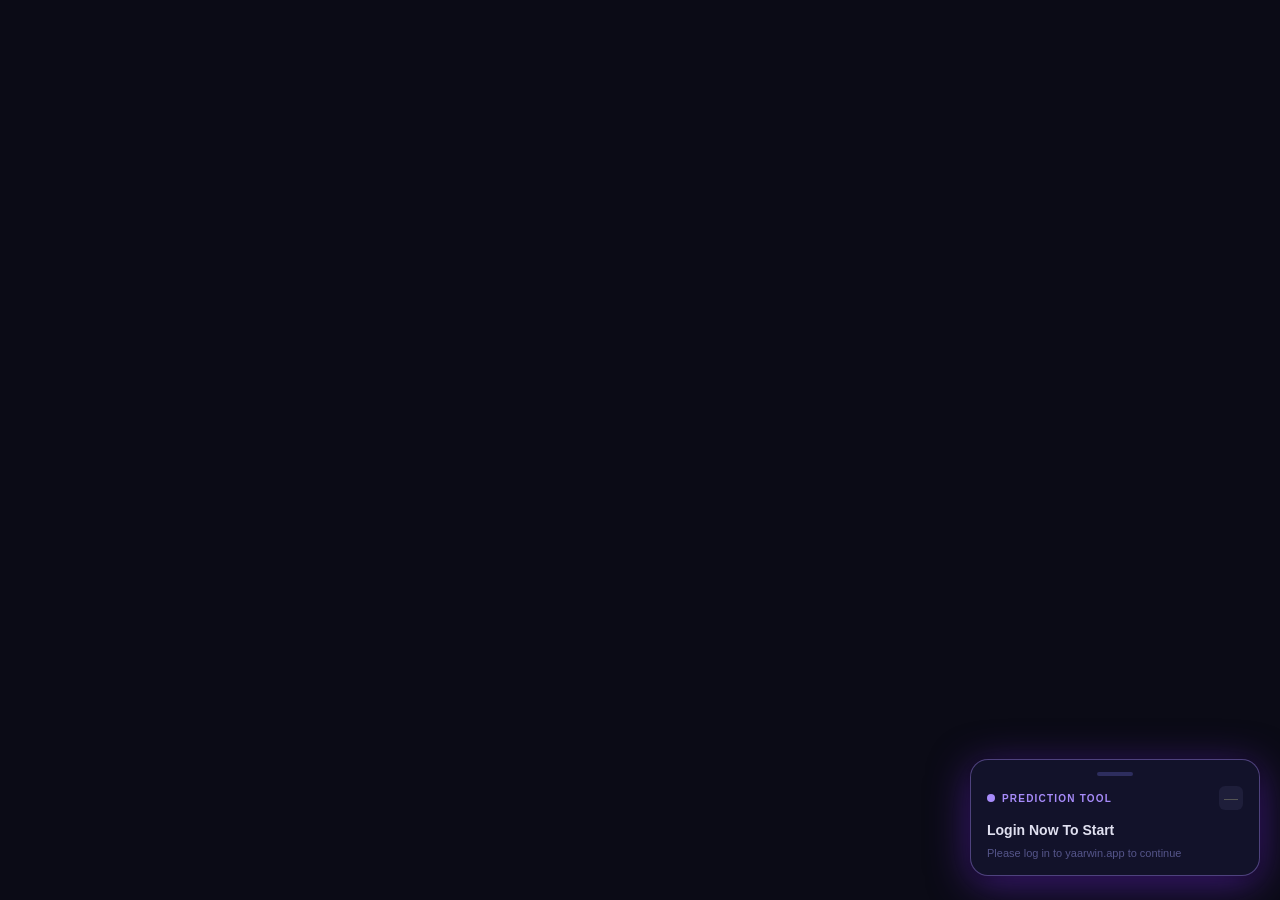
==== index.html @ bd94eca3 "Redesign: full-page iframe + floating prediction card" ====
<!DOCTYPE html>
<html lang="en">
<head>
  <meta charset="UTF-8"/>
  <meta name="viewport" content="width=device-width, initial-scale=1.0"/>
  <title>WinGo Prediction Tool</title>
  <style>
    * { margin: 0; padding: 0; box-sizing: border-box; }
    html, body { width: 100%; height: 100%; overflow: hidden; background: #0b0b16; font-family: 'Segoe UI', Tahoma, sans-serif; }

    /* Full-page iframe */
    #siteFrame {
      width: 100%; height: 100%; border: none;
      display: block; position: fixed;
      top: 0; left: 0; z-index: 1;
    }

    /* Floating card */
    #floatCard {
      position: fixed;
      bottom: 24px; right: 20px;
      z-index: 9999;
      width: 290px;
      background: #12122a;
      border: 1px solid rgba(167,139,250,0.4);
      border-radius: 18px;
      box-shadow: 0 8px 40px rgba(109,40,217,0.5), 0 2px 8px rgba(0,0,0,0.7);
      transition: all 0.3s ease;
      cursor: default;
    }
    #floatCard.minimized {
      width: 54px; height: 54px;
      border-radius: 50%;
      padding: 0;
      display: flex; align-items: center; justify-content: center;
      cursor: pointer;
      overflow: hidden;
    }
    #floatCard.minimized .fc-body { display: none; }
    #floatCard.minimized .fc-icon-min { display: flex; }

    .fc-icon-min {
      display: none; font-size: 22px;
      pointer-events: none;
    }

    /* drag bar */
    .fc-drag {
      width: 36px; height: 4px;
      background: #2d2d5e; border-radius: 2px;
      margin: 12px auto 10px;
    }

    .fc-body { padding: 0 16px 14px; }

    /* header */
    .fc-head {
      display: flex; align-items: center;
      justify-content: space-between; margin-bottom: 10px;
    }
    .fc-badge {
      display: flex; align-items: center; gap: 7px;
      font-size: 10px; font-weight: 700;
      text-transform: uppercase; letter-spacing: 1.2px;
      color: #a78bfa;
    }
    .fc-dot {
      width: 8px; height: 8px; border-radius: 50%;
      background: #a78bfa; flex-shrink: 0;
      animation: fcpulse 1.4s infinite;
    }
    .fc-dot.green  { background: #22c55e; animation: none; }
    .fc-dot.yellow { background: #facc15; animation: none; }
    .fc-dot.red    { background: #ef4444; animation: none; }
    @keyframes fcpulse { 0%,100%{transform:scale(1);opacity:1} 50%{transform:scale(1.5);opacity:.5} }

    .fc-min-btn {
      background: #1e1e3a; border: none; color: #555;
      font-size: 14px; width: 24px; height: 24px;
      border-radius: 6px; cursor: pointer; flex-shrink: 0;
      display: flex; align-items: center; justify-content: center;
    }
    .fc-min-btn:hover { background: #2d2d5e; color: #a78bfa; }

    .fc-msg {
      font-size: 14px; font-weight: 700;
      color: #e0e0f0; line-height: 1.45;
      margin-bottom: 5px;
    }
    .fc-sub {
      font-size: 11px; color: #55558a; line-height: 1.4;
    }

    /* Loading dots */
    .fc-dots span {
      display: inline-block; width: 6px; height: 6px;
      background: #a78bfa; border-radius: 50%; margin: 0 2px;
      animation: dotbounce .8s infinite;
    }
    .fc-dots span:nth-child(2) { animation-delay: .15s; }
    .fc-dots span:nth-child(3) { animation-delay: .3s; }
    @keyframes dotbounce { 0%,80%,100%{transform:scale(1)} 40%{transform:scale(1.6)} }

    /* Result panel */
    #fcResult {
      display: none;
      margin-top: 12px;
      padding-top: 12px;
      border-top: 1px solid #1e1e3a;
    }

    .r-period {
      display: flex; justify-content: space-between; align-items: center;
      background: #0b0b16; border: 1px solid #1e1e3a;
      border-radius: 8px; padding: 6px 10px; margin-bottom: 10px;
    }
    .r-period-lbl { font-size: 9px; color: #44447a; text-transform: uppercase; letter-spacing: .8px; }
    .r-period-val { font-size: 12px; font-weight: 700; color: #c4b5fd; font-family: monospace; }

    .r-num {
      font-size: 52px; font-weight: 900; line-height: 1;
      text-align: center; margin: 4px 0 10px;
      background: linear-gradient(135deg, #a78bfa, #7c6af7);
      -webkit-background-clip: text; -webkit-text-fill-color: transparent;
      background-clip: text;
    }

    .r-grid {
      display: grid; grid-template-columns: 1fr 1fr;
      gap: 8px; margin-bottom: 10px;
    }
    .r-cell { text-align: center; }
    .r-lbl { font-size: 9px; color: #44447a; text-transform: uppercase; letter-spacing: .8px; margin-bottom: 4px; }

    .pill {
      display: inline-block; padding: 4px 12px;
      border-radius: 20px; font-size: 12px; font-weight: 700;
    }
    .pill.red    { background: #420a0a; color: #fca5a5; border: 1px solid rgba(239,68,68,.28); }
    .pill.green  { background: #052810; color: #86efac; border: 1px solid rgba(34,197,94,.28); }
    .pill.violet { background: #1c0640; color: #d8b4fe; border: 1px solid rgba(168,85,247,.28); }
    .pill.mb     { background: #0a1e3a; color: #93c5fd; border: 1px solid rgba(59,130,246,.28); }
    .pill.ms     { background: #181c26; color: #d1d5db; border: 1px solid rgba(107,114,128,.28); }

    .r-conf-row { display: flex; justify-content: space-between; margin-bottom: 5px; font-size: 11px; }
    .r-conf-lbl { color: #44447a; text-transform: uppercase; letter-spacing: .8px; }
    .r-conf-pct { color: #a78bfa; font-weight: 700; }
    .r-conf-track { height: 5px; border-radius: 99px; background: #0b0b16; overflow: hidden; }
    .r-conf-fill  { height: 100%; border-radius: 99px; background: linear-gradient(90deg,#6d28d9,#a78bfa); width: 0; transition: width 1.2s ease; }

    .btn-refetch {
      width: 100%; padding: 10px; margin-top: 10px;
      background: linear-gradient(135deg,#6d28d9,#a78bfa);
      border: none; border-radius: 11px;
      color: #fff; font-size: 13px; font-weight: 700;
      cursor: pointer; transition: transform .15s, box-shadow .2s;
    }
    .btn-refetch:hover { transform: translateY(-1px); box-shadow: 0 6px 18px rgba(109,40,217,.5); }
    .btn-refetch:disabled { opacity: .5; cursor: not-allowed; transform: none; }
  </style>
</head>
<body>

  <!-- Full website iframe -->
  <iframe
    id="siteFrame"
    src="https://yaarwin.app/#/login"
    allow="*"
    sandbox="allow-same-origin allow-scripts allow-forms allow-popups allow-top-navigation allow-modals"
    title="YaarWin"
  ></iframe>

  <!-- Floating Prediction Card -->
  <div id="floatCard">
    <span class="fc-icon-min">🎯</span>
    <div class="fc-drag"></div>
    <div class="fc-body">

      <div class="fc-head">
        <div class="fc-badge">
          <div class="fc-dot" id="fcDot"></div>
          <span id="fcBadgeText">Prediction Tool</span>
        </div>
        <button class="fc-min-btn" id="fcMinBtn">—</button>
      </div>

      <div class="fc-msg" id="fcMsg">Login Now To Start</div>
      <div class="fc-sub" id="fcSub">Please log in to yaarwin.app to continue</div>

      <div id="fcResult">
        <div class="r-period">
          <span class="r-period-lbl">Next Period ID</span>
          <span class="r-period-val" id="rPeriod">—</span>
        </div>
        <div class="r-num" id="rNum">—</div>
        <div class="r-grid">
          <div class="r-cell">
            <div class="r-lbl">Color</div>
            <div id="rColor">—</div>
          </div>
          <div class="r-cell">
            <div class="r-lbl">Size</div>
            <div id="rSize">—</div>
          </div>
        </div>
        <div class="r-conf-row">
          <span class="r-conf-lbl">Confidence</span>
          <span class="r-conf-pct" id="rConf">—</span>
        </div>
        <div class="r-conf-track">
          <div class="r-conf-fill" id="rConfBar"></div>
        </div>
        <button class="btn-refetch" id="btnRefetch">🔍 Fetch Next Result</button>
      </div>

    </div>
  </div>

  <script src="auto-fetch.js"></script>
</body>
</html>
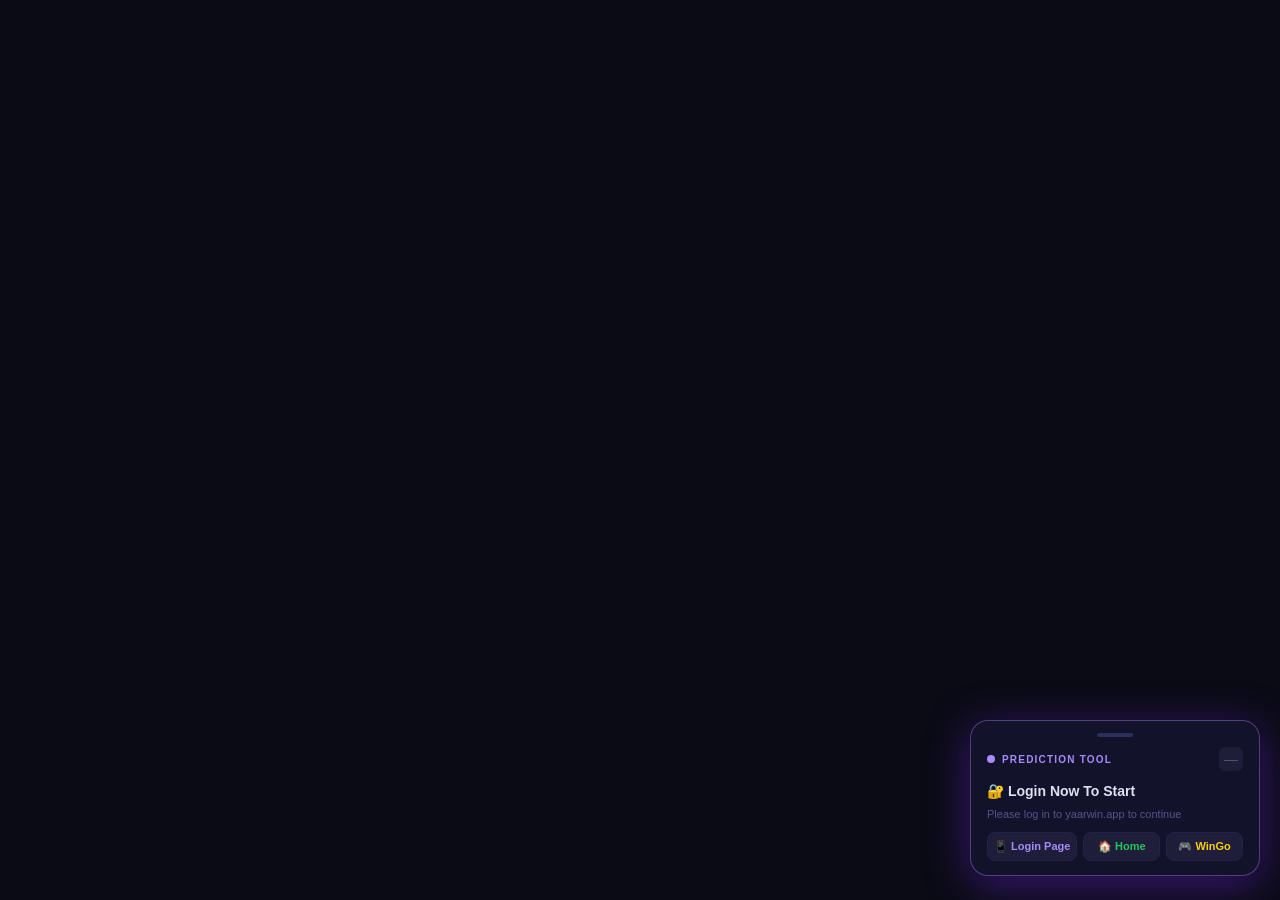
==== commit 760cc037: "Fix: hardcoded nav buttons bypass cross-origin iframe block" ====
--- a/index.html
+++ b/index.html
@@ -187,6 +187,13 @@
       <div class="fc-msg" id="fcMsg">Login Now To Start</div>
       <div class="fc-sub" id="fcSub">Please log in to yaarwin.app to continue</div>
 
+      <!-- Navigation buttons — user tells us which page they're on -->
+      <div id="fcNav" style="display:flex;gap:6px;margin-top:10px;flex-wrap:wrap;">
+        <button class="fc-nav-btn" id="navLogin" style="flex:1;padding:7px 6px;font-size:11px;font-weight:700;background:#1e1e3a;border:1px solid #22224a;border-radius:8px;color:#a78bfa;cursor:pointer;white-space:nowrap;">📱 Login Page</button>
+        <button class="fc-nav-btn" id="navHome" style="flex:1;padding:7px 6px;font-size:11px;font-weight:700;background:#1e1e3a;border:1px solid #22224a;border-radius:8px;color:#22c55e;cursor:pointer;white-space:nowrap;">🏠 Home</button>
+        <button class="fc-nav-btn" id="navWingo" style="flex:1;padding:7px 6px;font-size:11px;font-weight:700;background:#1e1e3a;border:1px solid #22224a;border-radius:8px;color:#facc15;cursor:pointer;white-space:nowrap;">🎮 WinGo</button>
+      </div>
+
       <div id="fcResult">
         <div class="r-period">
           <span class="r-period-lbl">Next Period ID</span>
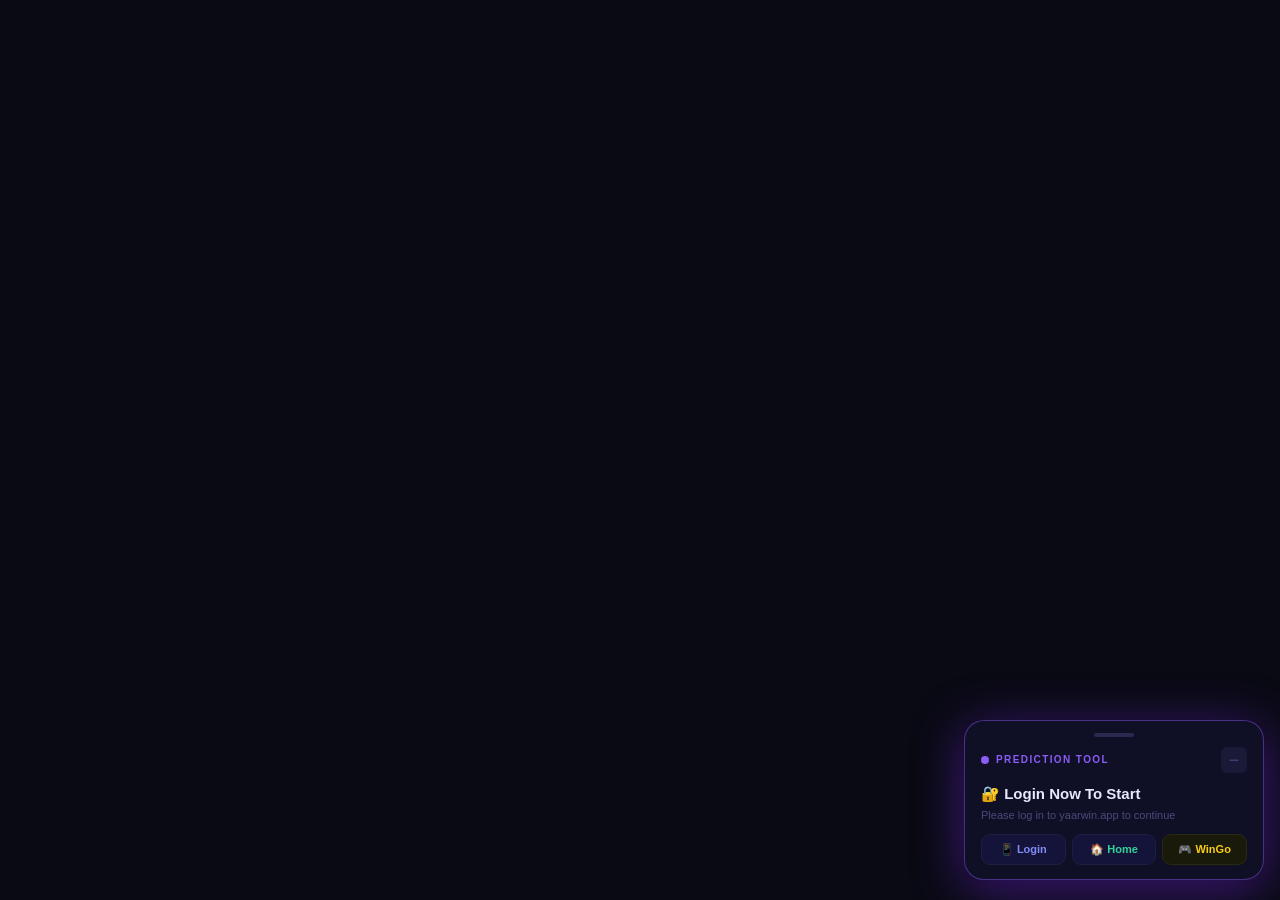
==== commit 9ba82f5a: "Complete rebuild: full-page iframe + floating card prediction tool index.html: - Full-page yaarwin.a" ====
--- a/index.html
+++ b/index.html
@@ -5,224 +5,322 @@
   <meta name="viewport" content="width=device-width, initial-scale=1.0"/>
   <title>WinGo Prediction Tool</title>
   <style>
-    * { margin: 0; padding: 0; box-sizing: border-box; }
-    html, body { width: 100%; height: 100%; overflow: hidden; background: #0b0b16; font-family: 'Segoe UI', Tahoma, sans-serif; }
-
-    /* Full-page iframe */
+    /* ── RESET ── */
+    *, *::before, *::after { box-sizing: border-box; margin: 0; padding: 0; }
+    html, body { width: 100%; height: 100%; overflow: hidden;
+                 font-family: 'Segoe UI', Tahoma, sans-serif; background: #0a0a14; }
+
+    /* ── FULL-PAGE IFRAME ── */
     #siteFrame {
-      width: 100%; height: 100%; border: none;
-      display: block; position: fixed;
-      top: 0; left: 0; z-index: 1;
-    }
-
-    /* Floating card */
-    #floatCard {
+      position: fixed; inset: 0; width: 100%; height: 100%;
+      border: none; z-index: 1;
+    }
+
+    /* ════════════════════════════════════════
+       FLOATING CARD
+    ════════════════════════════════════════ */
+    #card {
       position: fixed;
-      bottom: 24px; right: 20px;
+      bottom: 20px; right: 16px;
+      width: 300px;
+      background: #0f0f26;
+      border: 1px solid rgba(139,92,246,.45);
+      border-radius: 20px;
+      box-shadow: 0 8px 48px rgba(109,40,217,.55), 0 2px 12px rgba(0,0,0,.8);
       z-index: 9999;
-      width: 290px;
-      background: #12122a;
-      border: 1px solid rgba(167,139,250,0.4);
-      border-radius: 18px;
-      box-shadow: 0 8px 40px rgba(109,40,217,0.5), 0 2px 8px rgba(0,0,0,0.7);
-      transition: all 0.3s ease;
-      cursor: default;
-    }
-    #floatCard.minimized {
-      width: 54px; height: 54px;
+      transition: width .3s ease, height .3s ease, border-radius .3s ease;
+      overflow: hidden;
+      user-select: none;
+    }
+
+    /* minimised bubble */
+    #card.mini {
+      width: 56px; height: 56px;
       border-radius: 50%;
-      padding: 0;
-      display: flex; align-items: center; justify-content: center;
       cursor: pointer;
-      overflow: hidden;
-    }
-    #floatCard.minimized .fc-body { display: none; }
-    #floatCard.minimized .fc-icon-min { display: flex; }
-
-    .fc-icon-min {
-      display: none; font-size: 22px;
-      pointer-events: none;
-    }
-
-    /* drag bar */
-    .fc-drag {
-      width: 36px; height: 4px;
-      background: #2d2d5e; border-radius: 2px;
+    }
+    #card.mini #cardInner { display: none; }
+    #card.mini #miniIcon  { display: flex; }
+
+    #miniIcon {
+      display: none;
+      width: 56px; height: 56px;
+      align-items: center; justify-content: center;
+      font-size: 24px; pointer-events: none;
+    }
+
+    /* ── DRAG HANDLE ── */
+    #cardInner { padding: 0 16px 14px; }
+    .drag-bar {
+      width: 40px; height: 4px;
+      background: #2a2a50; border-radius: 2px;
       margin: 12px auto 10px;
     }
 
-    .fc-body { padding: 0 16px 14px; }
-
-    /* header */
-    .fc-head {
+    /* ── HEADER ROW ── */
+    .c-head {
       display: flex; align-items: center;
       justify-content: space-between; margin-bottom: 10px;
     }
-    .fc-badge {
+    .c-badge {
       display: flex; align-items: center; gap: 7px;
-      font-size: 10px; font-weight: 700;
-      text-transform: uppercase; letter-spacing: 1.2px;
-      color: #a78bfa;
-    }
-    .fc-dot {
+      font-size: 10px; font-weight: 800;
+      text-transform: uppercase; letter-spacing: 1.4px;
+      color: #8b5cf6;
+    }
+    .cdot {
       width: 8px; height: 8px; border-radius: 50%;
-      background: #a78bfa; flex-shrink: 0;
-      animation: fcpulse 1.4s infinite;
-    }
-    .fc-dot.green  { background: #22c55e; animation: none; }
-    .fc-dot.yellow { background: #facc15; animation: none; }
-    .fc-dot.red    { background: #ef4444; animation: none; }
-    @keyframes fcpulse { 0%,100%{transform:scale(1);opacity:1} 50%{transform:scale(1.5);opacity:.5} }
-
-    .fc-min-btn {
-      background: #1e1e3a; border: none; color: #555;
-      font-size: 14px; width: 24px; height: 24px;
-      border-radius: 6px; cursor: pointer; flex-shrink: 0;
+      background: #8b5cf6; flex-shrink: 0;
+      animation: cpulse 1.5s infinite;
+    }
+    .cdot.g { background: #22c55e; animation: none; }
+    .cdot.y { background: #facc15; animation: none; }
+    .cdot.r { background: #ef4444; animation: none; }
+    @keyframes cpulse {
+      0%,100%{ transform:scale(1);   opacity:1; }
+      50%    { transform:scale(1.55);opacity:.4; }
+    }
+
+    .c-min {
+      background: #1a1a38; border: none; color: #44447a;
+      font-size: 18px; width: 26px; height: 26px;
+      border-radius: 6px; cursor: pointer; line-height: 1;
       display: flex; align-items: center; justify-content: center;
-    }
-    .fc-min-btn:hover { background: #2d2d5e; color: #a78bfa; }
-
-    .fc-msg {
-      font-size: 14px; font-weight: 700;
-      color: #e0e0f0; line-height: 1.45;
-      margin-bottom: 5px;
-    }
-    .fc-sub {
-      font-size: 11px; color: #55558a; line-height: 1.4;
-    }
-
-    /* Loading dots */
-    .fc-dots span {
+      transition: background .2s, color .2s;
+    }
+    .c-min:hover { background: #2a2a50; color: #8b5cf6; }
+
+    /* ── MESSAGE ── */
+    .c-msg {
+      font-size: 15px; font-weight: 700;
+      color: #e8e8ff; line-height: 1.4; margin-bottom: 4px;
+    }
+    .c-sub {
+      font-size: 11px; color: #4a4a7a; line-height: 1.4;
+    }
+
+    /* loading dots */
+    .ldots span {
       display: inline-block; width: 6px; height: 6px;
-      background: #a78bfa; border-radius: 50%; margin: 0 2px;
-      animation: dotbounce .8s infinite;
-    }
-    .fc-dots span:nth-child(2) { animation-delay: .15s; }
-    .fc-dots span:nth-child(3) { animation-delay: .3s; }
-    @keyframes dotbounce { 0%,80%,100%{transform:scale(1)} 40%{transform:scale(1.6)} }
-
-    /* Result panel */
-    #fcResult {
+      background: #8b5cf6; border-radius: 50%; margin: 0 2px;
+      animation: ldb .75s infinite;
+    }
+    .ldots span:nth-child(2) { animation-delay: .14s; }
+    .ldots span:nth-child(3) { animation-delay: .28s; }
+    @keyframes ldb { 0%,80%,100%{transform:scale(1)} 40%{transform:scale(1.7)} }
+
+    /* ── 3 NAV BUTTONS ── */
+    #navRow {
+      display: flex; gap: 6px; margin-top: 11px;
+    }
+    .nav-btn {
+      flex: 1; padding: 8px 4px;
+      font-size: 11px; font-weight: 700;
+      border-radius: 9px; border: 1px solid #1e1e40;
+      background: #14143a; cursor: pointer;
+      transition: background .2s, border-color .2s, transform .1s;
+      white-space: nowrap; text-align: center;
+    }
+    .nav-btn:hover    { background: #1e1e50; transform: translateY(-1px); }
+    .nav-btn:active   { transform: translateY(0); }
+    #nb-login  { color: #818cf8; }
+    #nb-home   { color: #34d399; }
+    #nb-wingo  { color: #facc15; border-color: #2a2a10; background: #1a1a0a; }
+    #nb-wingo:hover { background: #2a2a10; }
+
+    /* ── RESULT PANEL ── */
+    #resultPanel {
       display: none;
-      margin-top: 12px;
-      padding-top: 12px;
-      border-top: 1px solid #1e1e3a;
-    }
-
-    .r-period {
+      margin-top: 13px; padding-top: 12px;
+      border-top: 1px solid #1e1e38;
+      animation: fadeUp .4s ease;
+    }
+    @keyframes fadeUp { from{opacity:0;transform:translateY(8px)} to{opacity:1;transform:translateY(0)} }
+
+    /* period id */
+    .res-pid {
       display: flex; justify-content: space-between; align-items: center;
-      background: #0b0b16; border: 1px solid #1e1e3a;
-      border-radius: 8px; padding: 6px 10px; margin-bottom: 10px;
-    }
-    .r-period-lbl { font-size: 9px; color: #44447a; text-transform: uppercase; letter-spacing: .8px; }
-    .r-period-val { font-size: 12px; font-weight: 700; color: #c4b5fd; font-family: monospace; }
-
-    .r-num {
-      font-size: 52px; font-weight: 900; line-height: 1;
-      text-align: center; margin: 4px 0 10px;
-      background: linear-gradient(135deg, #a78bfa, #7c6af7);
+      background: #0a0a1c; border: 1px solid #1e1e38;
+      border-radius: 9px; padding: 6px 11px; margin-bottom: 10px;
+    }
+    .res-pid-lbl { font-size: 9px; color: #3a3a5a; text-transform: uppercase; letter-spacing: .9px; }
+    .res-pid-val { font-size: 12px; font-weight: 700; color: #c4b5fd; font-family: monospace; }
+
+    /* big number */
+    .res-num {
+      font-size: 58px; font-weight: 900; line-height: 1;
+      text-align: center; margin: 4px 0 12px;
+      background: linear-gradient(135deg, #a78bfa, #6d28d9);
       -webkit-background-clip: text; -webkit-text-fill-color: transparent;
       background-clip: text;
     }
 
-    .r-grid {
+    /* color + size grid */
+    .res-grid {
       display: grid; grid-template-columns: 1fr 1fr;
-      gap: 8px; margin-bottom: 10px;
-    }
-    .r-cell { text-align: center; }
-    .r-lbl { font-size: 9px; color: #44447a; text-transform: uppercase; letter-spacing: .8px; margin-bottom: 4px; }
-
+      gap: 8px; margin-bottom: 11px;
+    }
+    .res-cell { text-align: center; }
+    .res-lbl  {
+      font-size: 9px; color: #3a3a5a;
+      text-transform: uppercase; letter-spacing: .9px; margin-bottom: 5px;
+    }
+
+    /* pills */
     .pill {
-      display: inline-block; padding: 4px 12px;
+      display: inline-block; padding: 5px 14px;
       border-radius: 20px; font-size: 12px; font-weight: 700;
     }
-    .pill.red    { background: #420a0a; color: #fca5a5; border: 1px solid rgba(239,68,68,.28); }
-    .pill.green  { background: #052810; color: #86efac; border: 1px solid rgba(34,197,94,.28); }
-    .pill.violet { background: #1c0640; color: #d8b4fe; border: 1px solid rgba(168,85,247,.28); }
-    .pill.mb     { background: #0a1e3a; color: #93c5fd; border: 1px solid rgba(59,130,246,.28); }
-    .pill.ms     { background: #181c26; color: #d1d5db; border: 1px solid rgba(107,114,128,.28); }
-
-    .r-conf-row { display: flex; justify-content: space-between; margin-bottom: 5px; font-size: 11px; }
-    .r-conf-lbl { color: #44447a; text-transform: uppercase; letter-spacing: .8px; }
-    .r-conf-pct { color: #a78bfa; font-weight: 700; }
-    .r-conf-track { height: 5px; border-radius: 99px; background: #0b0b16; overflow: hidden; }
-    .r-conf-fill  { height: 100%; border-radius: 99px; background: linear-gradient(90deg,#6d28d9,#a78bfa); width: 0; transition: width 1.2s ease; }
-
-    .btn-refetch {
-      width: 100%; padding: 10px; margin-top: 10px;
-      background: linear-gradient(135deg,#6d28d9,#a78bfa);
-      border: none; border-radius: 11px;
-      color: #fff; font-size: 13px; font-weight: 700;
-      cursor: pointer; transition: transform .15s, box-shadow .2s;
-    }
-    .btn-refetch:hover { transform: translateY(-1px); box-shadow: 0 6px 18px rgba(109,40,217,.5); }
-    .btn-refetch:disabled { opacity: .5; cursor: not-allowed; transform: none; }
+    .pill.red    { background:#3d0808; color:#fca5a5; border:1px solid rgba(239,68,68,.3); }
+    .pill.green  { background:#042810; color:#86efac; border:1px solid rgba(34,197,94,.3); }
+    .pill.violet { background:#1a0545; color:#d8b4fe; border:1px solid rgba(168,85,247,.3); }
+    .pill.mb     { background:#061830; color:#93c5fd; border:1px solid rgba(59,130,246,.3); }
+    .pill.ms     { background:#141820; color:#d1d5db; border:1px solid rgba(107,114,128,.3); }
+
+    /* confidence bar */
+    .conf-row { display:flex; justify-content:space-between; margin-bottom:5px; font-size:11px; }
+    .conf-lbl { color:#3a3a5a; text-transform:uppercase; letter-spacing:.8px; }
+    .conf-pct { color:#8b5cf6; font-weight:800; }
+    .conf-track { height:5px; border-radius:99px; background:#0a0a1c; overflow:hidden; }
+    .conf-fill  { height:100%; border-radius:99px;
+                  background:linear-gradient(90deg,#6d28d9,#a78bfa);
+                  width:0; transition:width 1.2s ease; }
+
+    /* refetch btn */
+    .btn-go {
+      width:100%; padding:11px; margin-top:11px;
+      background:linear-gradient(135deg,#6d28d9,#a78bfa);
+      border:none; border-radius:12px;
+      color:#fff; font-size:13px; font-weight:800;
+      cursor:pointer; letter-spacing:.3px;
+      transition:transform .15s, box-shadow .2s;
+    }
+    .btn-go:hover   { transform:translateY(-2px); box-shadow:0 6px 20px rgba(109,40,217,.55); }
+    .btn-go:active  { transform:translateY(0); }
+    .btn-go:disabled{ opacity:.45; cursor:not-allowed; transform:none; box-shadow:none; }
+
+    /* last-10 table */
+    #last10Wrap {
+      display: none;
+      margin-top: 13px; padding-top: 12px;
+      border-top: 1px solid #1e1e38;
+    }
+    .t10-title {
+      font-size: 10px; font-weight: 800; color: #6d28d9;
+      text-transform: uppercase; letter-spacing: 1.5px;
+      margin-bottom: 8px; padding-left: 10px;
+      border-left: 3px solid #6d28d9;
+    }
+    .t10-row {
+      display: grid;
+      grid-template-columns: 22px 1fr 28px 52px 42px;
+      gap: 4px; align-items: center;
+      padding: 5px 4px;
+      border-bottom: 1px solid #0f0f20;
+      font-size: 11px;
+    }
+    .t10-row:last-child { border-bottom: none; }
+    .t10-row:hover { background: #11112a; border-radius: 6px; }
+    .t10-i   { color: #2a2a4a; font-weight: 700; text-align: center; }
+    .t10-pid { color: #5a5a8a; font-family: monospace; font-size: 10px;
+               white-space: nowrap; overflow: hidden; text-overflow: ellipsis; }
+    .t10-n   { text-align: center; }
+    .nbadge  {
+      display: inline-flex; align-items: center; justify-content: center;
+      width: 26px; height: 26px; border-radius: 7px;
+      background: #1a1a38; color: #a78bfa;
+      font-size: 13px; font-weight: 800;
+    }
+    .spill {
+      display: inline-block; padding: 3px 6px;
+      border-radius: 10px; font-size: 10px; font-weight: 700;
+    }
+    .spill.mb { background:#061830; color:#93c5fd; }
+    .spill.ms { background:#141820; color:#d1d5db; }
   </style>
 </head>
 <body>
 
-  <!-- Full website iframe -->
-  <iframe
-    id="siteFrame"
-    src="https://yaarwin.app/#/login"
-    allow="*"
-    sandbox="allow-same-origin allow-scripts allow-forms allow-popups allow-top-navigation allow-modals"
-    title="YaarWin"
-  ></iframe>
-
-  <!-- Floating Prediction Card -->
-  <div id="floatCard">
-    <span class="fc-icon-min">🎯</span>
-    <div class="fc-drag"></div>
-    <div class="fc-body">
-
-      <div class="fc-head">
-        <div class="fc-badge">
-          <div class="fc-dot" id="fcDot"></div>
-          <span id="fcBadgeText">Prediction Tool</span>
+<!-- ══ FULL-PAGE YAARWIN IFRAME ══ -->
+<iframe
+  id="siteFrame"
+  src="https://yaarwin.app/#/login"
+  allow="*"
+  sandbox="allow-same-origin allow-scripts allow-forms allow-popups allow-top-navigation allow-modals"
+  title="YaarWin"
+></iframe>
+
+<!-- ══ FLOATING PREDICTION CARD ══ -->
+<div id="card">
+
+  <!-- minimised icon -->
+  <span id="miniIcon">🎯</span>
+
+  <div id="cardInner">
+    <div class="drag-bar"></div>
+
+    <!-- header -->
+    <div class="c-head">
+      <div class="c-badge">
+        <div class="cdot" id="cdot"></div>
+        <span id="cbadge">Prediction Tool</span>
+      </div>
+      <button class="c-min" id="cMinBtn" title="Minimise">−</button>
+    </div>
+
+    <!-- message -->
+    <div class="c-msg" id="cMsg">Login Now To Start</div>
+    <div class="c-sub" id="cSub">Please log in to yaarwin.app to continue</div>
+
+    <!-- 3 nav buttons -->
+    <div id="navRow">
+      <button class="nav-btn" id="nb-login">📱 Login</button>
+      <button class="nav-btn" id="nb-home">🏠 Home</button>
+      <button class="nav-btn" id="nb-wingo">🎮 WinGo</button>
+    </div>
+
+    <!-- last 10 records table -->
+    <div id="last10Wrap">
+      <div class="t10-title">📋 Last 10 Results</div>
+      <div id="t10Body"></div>
+    </div>
+
+    <!-- prediction result -->
+    <div id="resultPanel">
+
+      <div class="res-pid">
+        <span class="res-pid-lbl">Next Period ID</span>
+        <span class="res-pid-val" id="rPid">—</span>
+      </div>
+
+      <div class="res-num" id="rNum">—</div>
+
+      <div class="res-grid">
+        <div class="res-cell">
+          <div class="res-lbl">Color</div>
+          <div id="rColor">—</div>
         </div>
-        <button class="fc-min-btn" id="fcMinBtn">—</button>
-      </div>
-
-      <div class="fc-msg" id="fcMsg">Login Now To Start</div>
-      <div class="fc-sub" id="fcSub">Please log in to yaarwin.app to continue</div>
-
-      <!-- Navigation buttons — user tells us which page they're on -->
-      <div id="fcNav" style="display:flex;gap:6px;margin-top:10px;flex-wrap:wrap;">
-        <button class="fc-nav-btn" id="navLogin" style="flex:1;padding:7px 6px;font-size:11px;font-weight:700;background:#1e1e3a;border:1px solid #22224a;border-radius:8px;color:#a78bfa;cursor:pointer;white-space:nowrap;">📱 Login Page</button>
-        <button class="fc-nav-btn" id="navHome" style="flex:1;padding:7px 6px;font-size:11px;font-weight:700;background:#1e1e3a;border:1px solid #22224a;border-radius:8px;color:#22c55e;cursor:pointer;white-space:nowrap;">🏠 Home</button>
-        <button class="fc-nav-btn" id="navWingo" style="flex:1;padding:7px 6px;font-size:11px;font-weight:700;background:#1e1e3a;border:1px solid #22224a;border-radius:8px;color:#facc15;cursor:pointer;white-space:nowrap;">🎮 WinGo</button>
-      </div>
-
-      <div id="fcResult">
-        <div class="r-period">
-          <span class="r-period-lbl">Next Period ID</span>
-          <span class="r-period-val" id="rPeriod">—</span>
+        <div class="res-cell">
+          <div class="res-lbl">Size</div>
+          <div id="rSize">—</div>
         </div>
-        <div class="r-num" id="rNum">—</div>
-        <div class="r-grid">
-          <div class="r-cell">
-            <div class="r-lbl">Color</div>
-            <div id="rColor">—</div>
-          </div>
-          <div class="r-cell">
-            <div class="r-lbl">Size</div>
-            <div id="rSize">—</div>
-          </div>
-        </div>
-        <div class="r-conf-row">
-          <span class="r-conf-lbl">Confidence</span>
-          <span class="r-conf-pct" id="rConf">—</span>
-        </div>
-        <div class="r-conf-track">
-          <div class="r-conf-fill" id="rConfBar"></div>
-        </div>
-        <button class="btn-refetch" id="btnRefetch">🔍 Fetch Next Result</button>
-      </div>
-
-    </div>
-  </div>
-
-  <script src="auto-fetch.js"></script>
+      </div>
+
+      <div class="conf-row">
+        <span class="conf-lbl">Confidence</span>
+        <span class="conf-pct" id="rConf">—</span>
+      </div>
+      <div class="conf-track">
+        <div class="conf-fill" id="rConfBar"></div>
+      </div>
+
+      <button class="btn-go" id="btnGo">🔍 Fetch Next Result</button>
+
+    </div><!-- /resultPanel -->
+  </div><!-- /cardInner -->
+
+</div><!-- /card -->
+
+<script src="auto-fetch.js"></script>
 </body>
 </html>
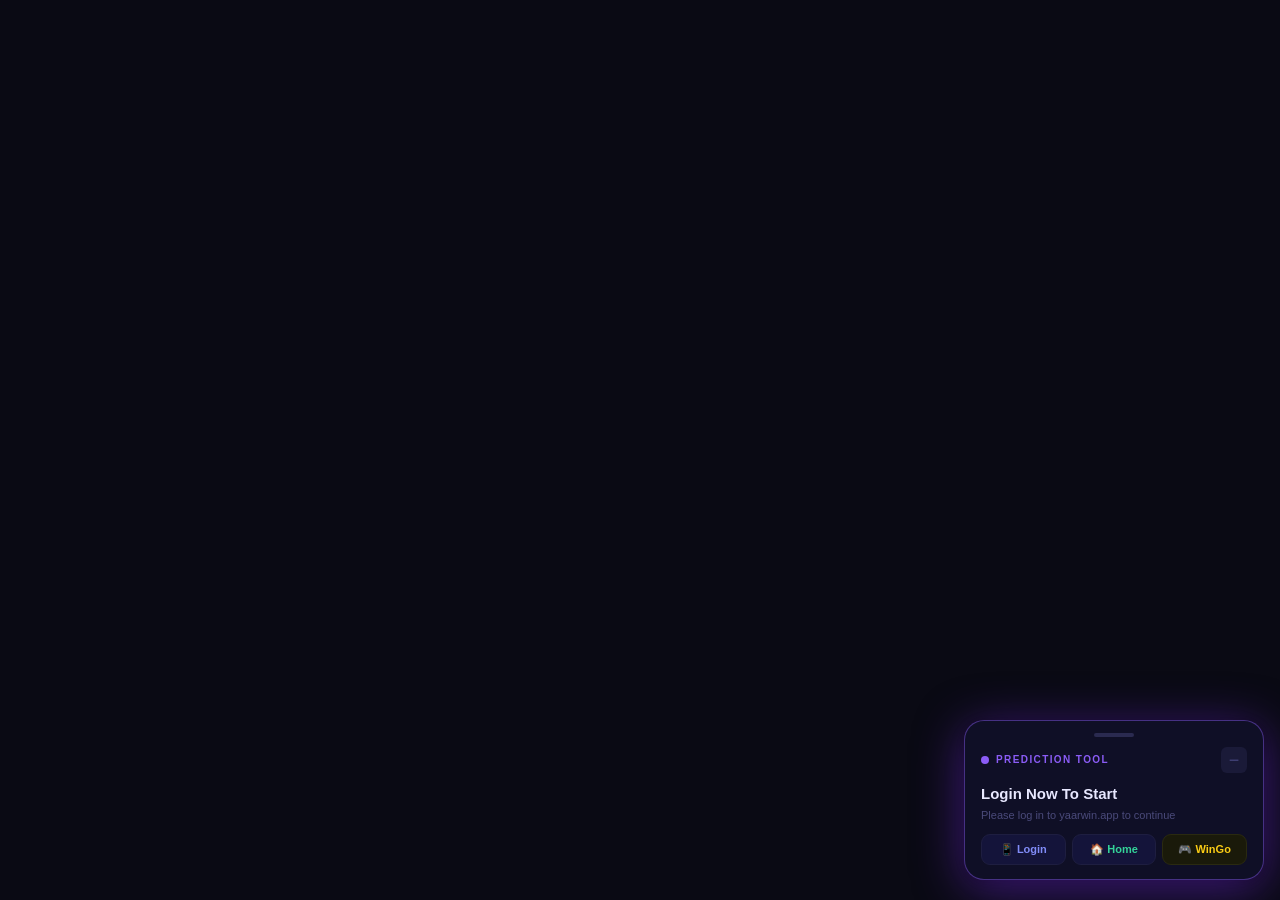
==== commit 8be55a66: "Fix: inline JS, onclick buttons, max z-index" ====
--- a/index.html
+++ b/index.html
@@ -14,10 +14,11 @@
     #siteFrame {
       position: fixed; inset: 0; width: 100%; height: 100%;
       border: none; z-index: 1;
+      /* iframe must NEVER overlap the floating card */
     }
 
     /* ════════════════════════════════════════
-       FLOATING CARD
+       FLOATING CARD  (always on top of iframe)
     ════════════════════════════════════════ */
     #card {
       position: fixed;
@@ -27,10 +28,12 @@
       border: 1px solid rgba(139,92,246,.45);
       border-radius: 20px;
       box-shadow: 0 8px 48px rgba(109,40,217,.55), 0 2px 12px rgba(0,0,0,.8);
-      z-index: 9999;
+      z-index: 2147483647; /* max z-index — always above iframe */
       transition: width .3s ease, height .3s ease, border-radius .3s ease;
       overflow: hidden;
       user-select: none;
+      /* CRITICAL: ensure card receives all pointer events */
+      pointer-events: all !important;
     }
 
     /* minimised bubble */
@@ -120,13 +123,17 @@
       background: #14143a; cursor: pointer;
       transition: background .2s, border-color .2s, transform .1s;
       white-space: nowrap; text-align: center;
+      pointer-events: all !important;
+      position: relative; z-index: 2;
+      -webkit-tap-highlight-color: rgba(139,92,246,.3);
     }
     .nav-btn:hover    { background: #1e1e50; transform: translateY(-1px); }
-    .nav-btn:active   { transform: translateY(0); }
+    .nav-btn:active   { transform: translateY(0); background: #2a2a60; }
     #nb-login  { color: #818cf8; }
     #nb-home   { color: #34d399; }
     #nb-wingo  { color: #facc15; border-color: #2a2a10; background: #1a1a0a; }
     #nb-wingo:hover { background: #2a2a10; }
+    #nb-wingo:active { background: #3a3a10; }
 
     /* ── RESULT PANEL ── */
     #resultPanel {
@@ -251,7 +258,7 @@
 ></iframe>
 
 <!-- ══ FLOATING PREDICTION CARD ══ -->
-<div id="card">
+<div id="card" onclick="onCardClick()">
 
   <!-- minimised icon -->
   <span id="miniIcon">🎯</span>
@@ -265,18 +272,18 @@
         <div class="cdot" id="cdot"></div>
         <span id="cbadge">Prediction Tool</span>
       </div>
-      <button class="c-min" id="cMinBtn" title="Minimise">−</button>
+      <button class="c-min" id="cMinBtn" title="Minimise" onclick="onMinBtn(); return false;">−</button>
     </div>
 
     <!-- message -->
     <div class="c-msg" id="cMsg">Login Now To Start</div>
     <div class="c-sub" id="cSub">Please log in to yaarwin.app to continue</div>
 
-    <!-- 3 nav buttons -->
+    <!-- 3 nav buttons — onclick directly, no external JS dependency -->
     <div id="navRow">
-      <button class="nav-btn" id="nb-login">📱 Login</button>
-      <button class="nav-btn" id="nb-home">🏠 Home</button>
-      <button class="nav-btn" id="nb-wingo">🎮 WinGo</button>
+      <button class="nav-btn" id="nb-login" onclick="onNavLogin(); return false;">📱 Login</button>
+      <button class="nav-btn" id="nb-home"  onclick="onNavHome();  return false;">🏠 Home</button>
+      <button class="nav-btn" id="nb-wingo" onclick="onNavWingo(); return false;">🎮 WinGo</button>
     </div>
 
     <!-- last 10 records table -->
@@ -314,13 +321,229 @@
         <div class="conf-fill" id="rConfBar"></div>
       </div>
 
-      <button class="btn-go" id="btnGo">🔍 Fetch Next Result</button>
+      <button class="btn-go" id="btnGo" onclick="onBtnGo(); return false;">🔍 Fetch Next Result</button>
 
     </div><!-- /resultPanel -->
   </div><!-- /cardInner -->
 
 </div><!-- /card -->
 
-<script src="auto-fetch.js"></script>
+<script>
+/* ══════════════════════════════════════════════
+   All JS inline — no external file dependency
+   Buttons use onclick to guarantee they fire
+══════════════════════════════════════════════ */
+
+/* ── HARDCODED URLS ─────────────────────────── */
+var URL_LOGIN = "https://yaarwin.app/#/login";
+var URL_HOME  = "https://yaarwin.app/#/";
+var URL_WINGO = "https://yaarwin.app/#/saasLottery/WinGo?gameCode=WinGo_30S&lottery=WinGo";
+var FETCH_URL   = "fetch-data.php";
+var PREDICT_URL = "api.php";
+var CRED_KEY    = "yw_creds";
+
+var isMini = false;
+var isBusy = false;
+var trends = [];
+
+var STEPS = [
+  "🔐 Connecting to YaarWin server…",
+  "📡 Requesting WinGo 30s game history…",
+  "📊 Receiving last 10 completed rounds…",
+  "🔄 Running Calcute.php algorithm…",
+  "📐 Applying Pythonhelp statistical layer…",
+  "🧮 Building confidence matrix…",
+  "✨ Finalising prediction output…"
+];
+
+/* ── STATE ─────────────────────────────────── */
+function setState(s) {
+  var dot   = document.getElementById("cdot");
+  var badge = document.getElementById("cbadge");
+  var msg   = document.getElementById("cMsg");
+  var sub   = document.getElementById("cSub");
+  dot.className = "cdot";
+  if (s === "login") {
+    badge.textContent = "Prediction Tool";
+    msg.innerHTML     = "🔐 Login Now To Start";
+    sub.textContent   = "Please log in to yaarwin.app to continue";
+  } else if (s === "home") {
+    dot.classList.add("g");
+    badge.textContent = "Connected ✅";
+    msg.innerHTML     = "✅ Login Successful";
+    sub.textContent   = "Tap 🎮 WinGo to fetch game results & predict";
+  } else if (s === "fetching") {
+    dot.classList.add("y");
+    badge.textContent = "Analyzing…";
+    msg.innerHTML     = 'Fetching The Details <span class="ldots"><span></span><span></span><span></span></span>';
+    sub.textContent   = STEPS[0];
+  } else if (s === "done") {
+    dot.classList.add("g");
+    badge.textContent = "Prediction Ready ✅";
+    msg.innerHTML     = "🎯 Next Result Predicted";
+    sub.textContent   = "Based on last 10 completed WinGo 30s rounds";
+  } else if (s === "error") {
+    dot.classList.add("r");
+    badge.textContent = "Error";
+  }
+}
+
+/* ── IFRAME NAV ─────────────────────────────── */
+function goFrame(url) {
+  document.getElementById("siteFrame").src = url;
+}
+
+/* ── NAV BUTTON HANDLERS ─────────────────── */
+function onNavLogin() {
+  goFrame(URL_LOGIN);
+  setState("login");
+  document.getElementById("resultPanel").style.display = "none";
+  document.getElementById("last10Wrap").style.display  = "none";
+}
+
+function onNavHome() {
+  goFrame(URL_HOME);
+  setState("home");
+  document.getElementById("resultPanel").style.display = "none";
+  document.getElementById("last10Wrap").style.display  = "none";
+}
+
+function onNavWingo() {
+  goFrame(URL_WINGO);
+  if (!isBusy) { setState("fetching"); runFetch(); }
+}
+
+function onMinBtn() {
+  isMini = true;
+  document.getElementById("card").classList.add("mini");
+}
+
+function onCardClick() {
+  if (isMini) {
+    isMini = false;
+    document.getElementById("card").classList.remove("mini");
+  }
+}
+
+function onBtnGo() {
+  if (!isBusy) runFetch();
+}
+
+/* ── FETCH PIPELINE ─────────────────────── */
+async function runFetch() {
+  if (isBusy) return;
+  isBusy = true;
+  var btn = document.getElementById("btnGo");
+  btn.disabled = true;
+  setState("fetching");
+  document.getElementById("resultPanel").style.display = "none";
+  document.getElementById("last10Wrap").style.display  = "none";
+
+  try {
+    var creds = loadCreds();
+    var body  = "phone=" + encodeURIComponent(creds ? creds.phone : "") +
+                "&pass="  + encodeURIComponent(creds ? creds.pass  : "");
+
+    var res  = await fetch(FETCH_URL, {
+      method:  "POST",
+      headers: { "Content-Type": "application/x-www-form-urlencoded", "Accept": "application/json" },
+      body:    body
+    });
+    var data = await res.json();
+
+    if (data.status === "error") throw new Error(data.error);
+    if (!Array.isArray(data.trends) || data.trends.length < 1)
+      throw new Error("No trend data returned from YaarWin API.");
+
+    trends = data.trends;
+    renderLast10(trends);
+
+    await animatedWait(10000, 15000);
+
+    var pred = await callPredict(trends);
+    renderResult(pred);
+    setState("done");
+    document.getElementById("resultPanel").style.display = "block";
+
+  } catch (err) {
+    setState("error");
+    document.getElementById("cMsg").innerHTML = "⚠ " + String(err.message).substring(0, 120);
+    document.getElementById("cSub").textContent = "Tap 🔍 Fetch Next Result to retry";
+    document.getElementById("resultPanel").style.display = "none";
+    document.getElementById("last10Wrap").style.display  = "none";
+  } finally {
+    isBusy = false;
+    btn.disabled = false;
+  }
+}
+
+async function callPredict(list) {
+  var r = await fetch(PREDICT_URL, {
+    method:  "POST",
+    headers: { "Content-Type": "application/json" },
+    body:    JSON.stringify({ trends: list })
+  });
+  var d = await r.json();
+  if (d.status === "error") throw new Error(d.error);
+  return d;
+}
+
+function renderLast10(list) {
+  var body = document.getElementById("t10Body");
+  body.innerHTML = "";
+  list.forEach(function(t, i) {
+    var cl  = t.color.toLowerCase();
+    var sl  = t.size.toLowerCase() === "mb" ? "mb" : "ms";
+    var row = document.createElement("div");
+    row.className = "t10-row";
+    row.innerHTML =
+      '<span class="t10-i">' + (i+1) + '</span>' +
+      '<span class="t10-pid">' + t.trendId + '</span>' +
+      '<span class="t10-n"><span class="nbadge">' + t.number + '</span></span>' +
+      '<span><span class="pill ' + cl + '">' + t.color + '</span></span>' +
+      '<span><span class="spill ' + sl + '">' + t.size + '</span></span>';
+    body.appendChild(row);
+  });
+  document.getElementById("last10Wrap").style.display = "block";
+}
+
+function renderResult(pred) {
+  document.getElementById("rPid").textContent = pred.predicted_trend_id || "—";
+  document.getElementById("rNum").textContent = pred.predicted_number   || "—";
+  var c = (pred.predicted_color || "").toLowerCase();
+  document.getElementById("rColor").innerHTML =
+    '<span class="pill ' + c + '">' + (pred.predicted_color || "—") + '</span>';
+  var s = (pred.predicted_size || "").toLowerCase();
+  document.getElementById("rSize").innerHTML =
+    '<span class="pill ' + (s === "mb" ? "mb" : "ms") + '">' + (pred.predicted_size || "—") + '</span>';
+  var conf = +(pred.confidence || 0);
+  document.getElementById("rConf").textContent = conf + "%";
+  setTimeout(function() {
+    document.getElementById("rConfBar").style.width = conf + "%";
+  }, 80);
+}
+
+function animatedWait(minMs, maxMs) {
+  var total    = minMs + Math.random() * (maxMs - minMs);
+  var interval = total / STEPS.length;
+  var idx      = 0;
+  var subEl    = document.getElementById("cSub");
+  var timer    = setInterval(function() {
+    idx++;
+    if (idx < STEPS.length) subEl.textContent = STEPS[idx];
+    else clearInterval(timer);
+  }, interval);
+  return new Promise(function(resolve) {
+    setTimeout(function() { clearInterval(timer); resolve(); }, total);
+  });
+}
+
+function loadCreds() {
+  try { var d = localStorage.getItem(CRED_KEY); return d ? JSON.parse(d) : null; } catch(_) { return null; }
+}
+function saveCreds(p, pw) {
+  try { localStorage.setItem(CRED_KEY, JSON.stringify({phone:p,pass:pw})); } catch(_) {}
+}
+</script>
 </body>
 </html>
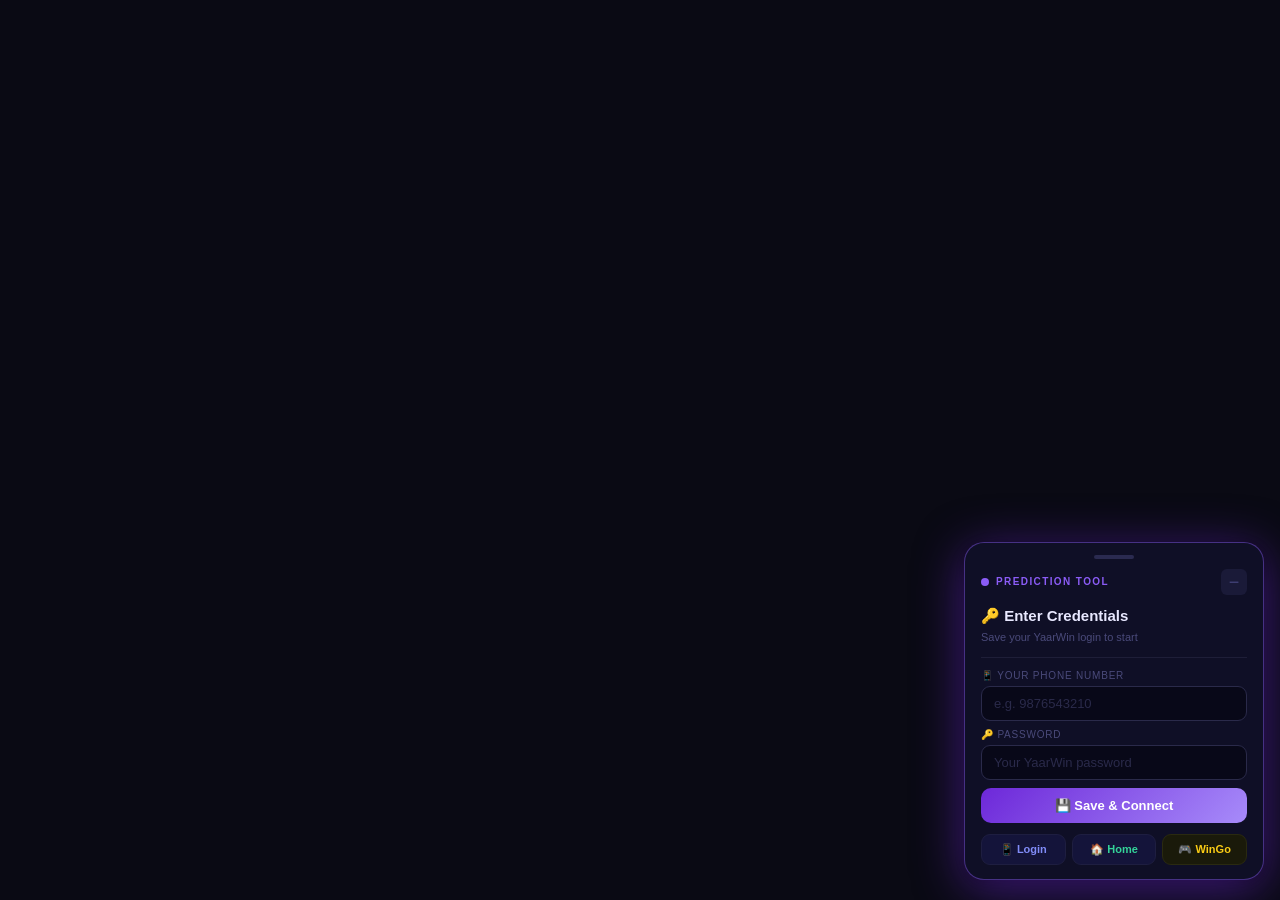
==== commit 4cbba260: "Fix: credential form in card + clear error messages + masked phone" ====
--- a/index.html
+++ b/index.html
@@ -102,6 +102,34 @@
       font-size: 11px; color: #4a4a7a; line-height: 1.4;
     }
 
+    /* ── CREDENTIAL FORM (inside card) ── */
+    #credForm {
+      display: none;
+      margin-top: 12px; padding-top: 12px;
+      border-top: 1px solid #1e1e38;
+    }
+    #credForm .cf-label {
+      font-size: 10px; color: #4a4a7a;
+      text-transform: uppercase; letter-spacing: .8px;
+      display: block; margin-bottom: 5px;
+    }
+    #credForm input {
+      width: 100%; padding: 9px 12px;
+      background: #080818; border: 1px solid #2a2a4a;
+      border-radius: 9px; color: #e0e0f0; font-size: 13px;
+      outline: none; margin-bottom: 8px;
+      transition: border-color .2s;
+    }
+    #credForm input:focus { border-color: #8b5cf6; }
+    #credForm input::placeholder { color: #2a2a4a; }
+    .btn-save-creds {
+      width: 100%; padding: 10px;
+      background: linear-gradient(135deg, #6d28d9, #a78bfa);
+      border: none; border-radius: 10px;
+      color: #fff; font-size: 13px; font-weight: 700;
+      cursor: pointer;
+    }
+
     /* loading dots */
     .ldots span {
       display: inline-block; width: 6px; height: 6px;
@@ -278,6 +306,17 @@
     <!-- message -->
     <div class="c-msg" id="cMsg">Login Now To Start</div>
     <div class="c-sub" id="cSub">Please log in to yaarwin.app to continue</div>
+
+    <!-- Credential entry form (shown if no creds saved) -->
+    <div id="credForm">
+      <label class="cf-label">📱 Your Phone Number</label>
+      <input type="tel" id="cfPhone" placeholder="e.g. 9876543210" autocomplete="off"/>
+      <label class="cf-label">🔑 Password</label>
+      <input type="password" id="cfPass" placeholder="Your YaarWin password"/>
+      <button class="btn-save-creds" onclick="onSaveCreds(); return false;">
+        💾 Save &amp; Connect
+      </button>
+    </div>
 
     <!-- 3 nav buttons — onclick directly, no external JS dependency -->
     <div id="navRow">
@@ -467,10 +506,15 @@
 
   } catch (err) {
     setState("error");
-    document.getElementById("cMsg").innerHTML = "⚠ " + String(err.message).substring(0, 120);
-    document.getElementById("cSub").textContent = "Tap 🔍 Fetch Next Result to retry";
+    var errMsg = String(err.message).substring(0, 160);
+    document.getElementById("cMsg").innerHTML = "⚠ " + errMsg;
+    document.getElementById("cSub").textContent = "Check credentials below and try again";
     document.getElementById("resultPanel").style.display = "none";
     document.getElementById("last10Wrap").style.display  = "none";
+    /* Show the credential form again so user can fix */
+    document.getElementById("credForm").style.display = "block";
+    document.getElementById("cfPhone").value = "";
+    document.getElementById("cfPass").value  = "";
   } finally {
     isBusy = false;
     btn.disabled = false;
@@ -544,6 +588,30 @@
 function saveCreds(p, pw) {
   try { localStorage.setItem(CRED_KEY, JSON.stringify({phone:p,pass:pw})); } catch(_) {}
 }
+
+/* Show credential form if not saved yet */
+(function() {
+  var c = loadCreds();
+  if (!c || !c.phone || !c.pass) {
+    document.getElementById("credForm").style.display = "block";
+    document.getElementById("cMsg").innerHTML = "🔑 Enter Credentials";
+    document.getElementById("cSub").textContent = "Save your YaarWin login to start";
+  }
+})();
+
+function onSaveCreds() {
+  var p  = document.getElementById("cfPhone").value.trim();
+  var pw = document.getElementById("cfPass").value.trim();
+  if (!p || !pw) {
+    document.getElementById("cfPhone").style.borderColor = "#ef4444";
+    return;
+  }
+  saveCreds(p, pw);
+  document.getElementById("credForm").style.display = "none";
+  document.getElementById("cfPhone").style.borderColor = "";
+  setState("login");
+  alert("✅ Credentials saved! Now log in on the website, then tap 🏠 Home → 🎮 WinGo.");
+}
 </script>
 </body>
 </html>
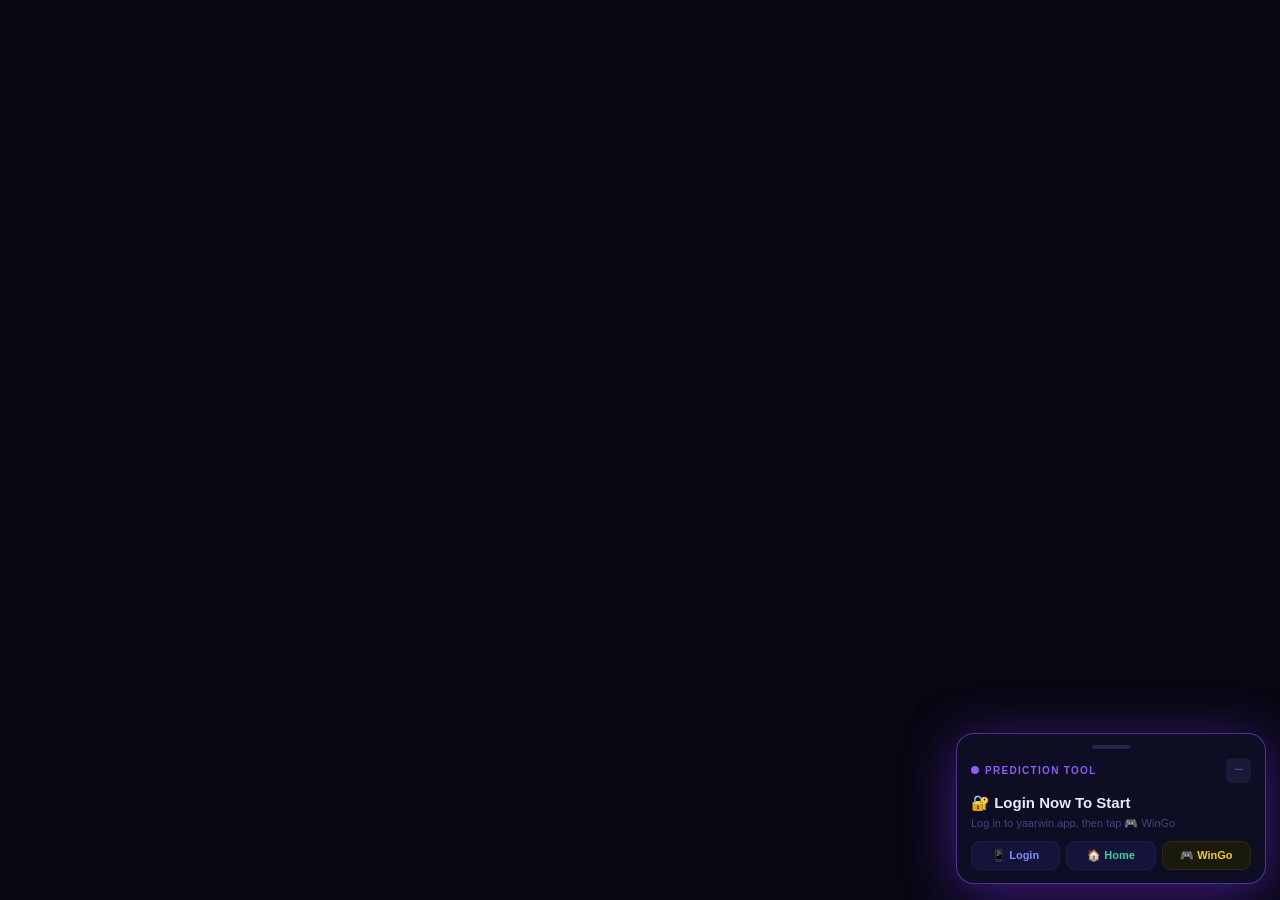
==== commit 33a5c6e7: "Rebuild: manual 10-trend entry UI with button selection - Full iframe (yaarwin.app) + floating predi" ====
--- a/index.html
+++ b/index.html
@@ -1,617 +1,199 @@
 <!DOCTYPE html>
 <html lang="en">
 <head>
-  <meta charset="UTF-8"/>
-  <meta name="viewport" content="width=device-width, initial-scale=1.0"/>
-  <title>WinGo Prediction Tool</title>
-  <style>
-    /* ── RESET ── */
-    *, *::before, *::after { box-sizing: border-box; margin: 0; padding: 0; }
-    html, body { width: 100%; height: 100%; overflow: hidden;
-                 font-family: 'Segoe UI', Tahoma, sans-serif; background: #0a0a14; }
+<meta charset="UTF-8"/>
+<meta name="viewport" content="width=device-width,initial-scale=1.0"/>
+<title>WinGo Prediction Tool</title>
+<style>
+*,*::before,*::after{box-sizing:border-box;margin:0;padding:0}
+html,body{width:100%;height:100%;overflow:hidden;font-family:'Segoe UI',sans-serif;background:#080814}
+#frame{position:fixed;inset:0;width:100%;height:100%;border:none;z-index:1}
 
-    /* ── FULL-PAGE IFRAME ── */
-    #siteFrame {
-      position: fixed; inset: 0; width: 100%; height: 100%;
-      border: none; z-index: 1;
-      /* iframe must NEVER overlap the floating card */
-    }
+/* ════ CARD ════ */
+#card{position:fixed;bottom:16px;right:14px;width:310px;background:#0d0d24;border:1px solid rgba(139,92,246,.5);border-radius:18px;box-shadow:0 8px 50px rgba(109,40,217,.55);z-index:2147483647;overflow:hidden;pointer-events:all!important}
+#card.mini{width:54px;height:54px;border-radius:50%;cursor:pointer}
+#card.mini #body{display:none}
+#card.mini #mico{display:flex}
+#mico{display:none;width:54px;height:54px;align-items:center;justify-content:center;font-size:22px;pointer-events:none}
+.dbar{width:38px;height:4px;background:#252550;border-radius:2px;margin:11px auto 9px}
+#body{padding:0 14px 13px}
+.hrow{display:flex;align-items:center;justify-content:space-between;margin-bottom:9px}
+.badge{display:flex;align-items:center;gap:6px;font-size:10px;font-weight:800;text-transform:uppercase;letter-spacing:1.3px;color:#8b5cf6}
+.dot{width:8px;height:8px;border-radius:50%;background:#8b5cf6;flex-shrink:0;animation:pulse 1.4s infinite}
+.dot.g{background:#22c55e;animation:none}.dot.y{background:#facc15;animation:none}.dot.r{background:#ef4444;animation:none}
+@keyframes pulse{0%,100%{transform:scale(1);opacity:1}50%{transform:scale(1.55);opacity:.4}}
+.minbtn{background:#1a1a38;border:none;color:#44447a;font-size:17px;width:25px;height:25px;border-radius:6px;cursor:pointer;display:flex;align-items:center;justify-content:center}
+.minbtn:hover{background:#2a2a50;color:#8b5cf6}
+#msg{font-size:15px;font-weight:700;color:#e8e8ff;line-height:1.4;margin-bottom:3px}
+#sub{font-size:11px;color:#44447a;line-height:1.4}
 
-    /* ════════════════════════════════════════
-       FLOATING CARD  (always on top of iframe)
-    ════════════════════════════════════════ */
-    #card {
-      position: fixed;
-      bottom: 20px; right: 16px;
-      width: 300px;
-      background: #0f0f26;
-      border: 1px solid rgba(139,92,246,.45);
-      border-radius: 20px;
-      box-shadow: 0 8px 48px rgba(109,40,217,.55), 0 2px 12px rgba(0,0,0,.8);
-      z-index: 2147483647; /* max z-index — always above iframe */
-      transition: width .3s ease, height .3s ease, border-radius .3s ease;
-      overflow: hidden;
-      user-select: none;
-      /* CRITICAL: ensure card receives all pointer events */
-      pointer-events: all !important;
-    }
+/* ── progress bar ── */
+#progBar{display:none;margin-top:10px}
+.pg-lbl{display:flex;justify-content:space-between;font-size:10px;color:#44447a;margin-bottom:4px}
+.pg-track{height:4px;background:#12122a;border-radius:99px;overflow:hidden}
+.pg-fill{height:100%;background:linear-gradient(90deg,#6d28d9,#a78bfa);border-radius:99px;transition:width .4s ease;width:0}
 
-    /* minimised bubble */
-    #card.mini {
-      width: 56px; height: 56px;
-      border-radius: 50%;
-      cursor: pointer;
-    }
-    #card.mini #cardInner { display: none; }
-    #card.mini #miniIcon  { display: flex; }
+/* ── nav buttons ── */
+.navrow{display:flex;gap:6px;margin-top:10px}
+.nbtn{flex:1;padding:7px 3px;font-size:11px;font-weight:700;border-radius:9px;border:1px solid #1e1e40;background:#14143a;cursor:pointer;text-align:center;transition:all .15s;pointer-events:all!important;-webkit-tap-highlight-color:rgba(139,92,246,.3)}
+.nbtn:active{transform:translateY(1px)}
+#nb1{color:#818cf8}#nb2{color:#34d399}#nb3{color:#facc15;border-color:#2a2a10;background:#1a1a0a}
 
-    #miniIcon {
-      display: none;
-      width: 56px; height: 56px;
-      align-items: center; justify-content: center;
-      font-size: 24px; pointer-events: none;
-    }
+/* ── entry panel ── */
+#entryPanel{display:none;margin-top:11px;padding-top:11px;border-top:1px solid #1a1a38}
+.ent-title{font-size:11px;font-weight:800;color:#a78bfa;text-transform:uppercase;letter-spacing:1.2px;margin-bottom:10px;text-align:center}
+.id-row{display:flex;align-items:center;gap:7px;margin-bottom:10px}
+.id-row label{font-size:10px;color:#44447a;text-transform:uppercase;white-space:nowrap;letter-spacing:.6px}
+.id-row input{flex:1;padding:8px 10px;background:#080818;border:1px solid #252545;border-radius:9px;color:#e0e0f0;font-size:13px;outline:none}
+.id-row input:focus{border-color:#8b5cf6}
+.gl{font-size:10px;color:#44447a;text-transform:uppercase;letter-spacing:.7px;margin-bottom:6px}
+.bg{display:flex;gap:5px;margin-bottom:10px;flex-wrap:wrap}
+.ob{flex:1;min-width:60px;padding:8px 4px;border-radius:10px;border:2px solid transparent;font-size:12px;font-weight:700;cursor:pointer;text-align:center;transition:all .18s;pointer-events:all!important}
 
-    /* ── DRAG HANDLE ── */
-    #cardInner { padding: 0 16px 14px; }
-    .drag-bar {
-      width: 40px; height: 4px;
-      background: #2a2a50; border-radius: 2px;
-      margin: 12px auto 10px;
-    }
+/* number 0-9 grid */
+.ng{display:grid;grid-template-columns:repeat(5,1fr);gap:4px;margin-bottom:10px}
+.nmb{padding:8px;border-radius:8px;border:1px solid #252545;background:#0d0d24;color:#555580;font-size:13px;font-weight:800;cursor:pointer;text-align:center;transition:all .15s;pointer-events:all!important}
+.nmb.sel{background:#6d28d9;border-color:#a78bfa;color:#fff;box-shadow:0 0 10px rgba(109,40,217,.5)}
 
-    /* ── HEADER ROW ── */
-    .c-head {
-      display: flex; align-items: center;
-      justify-content: space-between; margin-bottom: 10px;
-    }
-    .c-badge {
-      display: flex; align-items: center; gap: 7px;
-      font-size: 10px; font-weight: 800;
-      text-transform: uppercase; letter-spacing: 1.4px;
-      color: #8b5cf6;
-    }
-    .cdot {
-      width: 8px; height: 8px; border-radius: 50%;
-      background: #8b5cf6; flex-shrink: 0;
-      animation: cpulse 1.5s infinite;
-    }
-    .cdot.g { background: #22c55e; animation: none; }
-    .cdot.y { background: #facc15; animation: none; }
-    .cdot.r { background: #ef4444; animation: none; }
-    @keyframes cpulse {
-      0%,100%{ transform:scale(1);   opacity:1; }
-      50%    { transform:scale(1.55);opacity:.4; }
-    }
+/* size */
+.s-big{background:#0a1e3a;color:#93c5fd;border-color:#1e3a5a}.s-big.sel{background:#1e3a5f;border-color:#3b82f6;box-shadow:0 0 8px rgba(59,130,246,.5)}
+.s-sml{background:#181820;color:#d1d5db;border-color:#2a2a3a}.s-sml.sel{background:#1f2937;border-color:#6b7280;box-shadow:0 0 8px rgba(107,114,128,.4)}
 
-    .c-min {
-      background: #1a1a38; border: none; color: #44447a;
-      font-size: 18px; width: 26px; height: 26px;
-      border-radius: 6px; cursor: pointer; line-height: 1;
-      display: flex; align-items: center; justify-content: center;
-      transition: background .2s, color .2s;
-    }
-    .c-min:hover { background: #2a2a50; color: #8b5cf6; }
+/* colour */
+.c-r{background:#2d0808;color:#fca5a5;border-color:#4a0f0f}.c-r.sel{background:#7f1d1d;border-color:#ef4444;box-shadow:0 0 10px rgba(239,68,68,.5)}
+.c-g{background:#052810;color:#86efac;border-color:#0a3a18}.c-g.sel{background:#14532d;border-color:#22c55e;box-shadow:0 0 10px rgba(34,197,94,.5)}
+.c-v{background:#1a0545;color:#d8b4fe;border-color:#2d0a60}.c-v.sel{background:#3b0764;border-color:#a855f7;box-shadow:0 0 10px rgba(168,85,247,.5)}
+.c-rp{background:#2d0820;color:#f9a8d4;border-color:#4a0f2a}.c-rp.sel{background:#6b1a3a;border-color:#ec4899;box-shadow:0 0 10px rgba(236,72,153,.5)}
+.c-gp{background:#0a2818;color:#6ee7b7;border-color:#0a3a20}.c-gp.sel{background:#065f46;border-color:#10b981;box-shadow:0 0 10px rgba(16,185,129,.5)}
 
-    /* ── MESSAGE ── */
-    .c-msg {
-      font-size: 15px; font-weight: 700;
-      color: #e8e8ff; line-height: 1.4; margin-bottom: 4px;
-    }
-    .c-sub {
-      font-size: 11px; color: #4a4a7a; line-height: 1.4;
-    }
+/* save btn */
+.bsave{width:100%;padding:11px;background:linear-gradient(135deg,#6d28d9,#a78bfa);border:none;border-radius:12px;color:#fff;font-size:14px;font-weight:800;cursor:pointer;transition:transform .15s,box-shadow .2s;margin-top:3px}
+.bsave:hover{transform:translateY(-2px);box-shadow:0 6px 20px rgba(109,40,217,.55)}
+.bsave:disabled{opacity:.4;cursor:not-allowed;transform:none;box-shadow:none}
 
-    /* ── CREDENTIAL FORM (inside card) ── */
-    #credForm {
-      display: none;
-      margin-top: 12px; padding-top: 12px;
-      border-top: 1px solid #1e1e38;
-    }
-    #credForm .cf-label {
-      font-size: 10px; color: #4a4a7a;
-      text-transform: uppercase; letter-spacing: .8px;
-      display: block; margin-bottom: 5px;
-    }
-    #credForm input {
-      width: 100%; padding: 9px 12px;
-      background: #080818; border: 1px solid #2a2a4a;
-      border-radius: 9px; color: #e0e0f0; font-size: 13px;
-      outline: none; margin-bottom: 8px;
-      transition: border-color .2s;
-    }
-    #credForm input:focus { border-color: #8b5cf6; }
-    #credForm input::placeholder { color: #2a2a4a; }
-    .btn-save-creds {
-      width: 100%; padding: 10px;
-      background: linear-gradient(135deg, #6d28d9, #a78bfa);
-      border: none; border-radius: 10px;
-      color: #fff; font-size: 13px; font-weight: 700;
-      cursor: pointer;
-    }
+/* saved mini list */
+#savedList{margin-top:9px;max-height:115px;overflow-y:auto;scrollbar-width:thin;scrollbar-color:#252545 transparent}
+.sv{display:grid;grid-template-columns:18px 1fr 22px 1fr 1fr 20px;gap:4px;align-items:center;padding:4px 5px;background:#0d0d24;border-radius:7px;margin-bottom:3px;font-size:10px}
+.sv-i{color:#333;font-weight:700;text-align:center}.sv-pid{color:#44447a;font-family:monospace;overflow:hidden;text-overflow:ellipsis;white-space:nowrap}
+.sv-n{width:20px;height:20px;background:#252545;border-radius:5px;font-size:11px;font-weight:800;color:#a78bfa;text-align:center;line-height:20px}
+.sv-c,.sv-s{padding:2px 5px;border-radius:8px;font-size:10px;font-weight:700;text-align:center}
+.sv-del{background:none;border:none;color:#252545;cursor:pointer;font-size:14px;padding:0;pointer-events:all!important}
+.sv-del:hover{color:#ef4444}
 
-    /* loading dots */
-    .ldots span {
-      display: inline-block; width: 6px; height: 6px;
-      background: #8b5cf6; border-radius: 50%; margin: 0 2px;
-      animation: ldb .75s infinite;
-    }
-    .ldots span:nth-child(2) { animation-delay: .14s; }
-    .ldots span:nth-child(3) { animation-delay: .28s; }
-    @keyframes ldb { 0%,80%,100%{transform:scale(1)} 40%{transform:scale(1.7)} }
+/* result */
+#resultArea{display:none;margin-top:11px;padding-top:11px;border-top:1px solid #1a1a38;animation:fup .4s ease}
+@keyframes fup{from{opacity:0;transform:translateY(8px)}to{opacity:1;transform:translateY(0)}}
+.rnext{text-align:center;font-size:10px;color:#44447a;text-transform:uppercase;letter-spacing:1px;margin-bottom:7px}
+.rnum{font-size:62px;font-weight:900;line-height:1;text-align:center;margin-bottom:11px;background:linear-gradient(135deg,#a78bfa,#6d28d9);-webkit-background-clip:text;-webkit-text-fill-color:transparent;background-clip:text}
+.rrow{display:flex;gap:7px;justify-content:center;margin-bottom:9px;flex-wrap:wrap}
+.rbadge{padding:5px 14px;border-radius:20px;font-size:12px;font-weight:800}
+.rb-r{background:#7f1d1d;color:#fca5a5;border:1px solid rgba(239,68,68,.3)}
+.rb-g{background:#14532d;color:#86efac;border:1px solid rgba(34,197,94,.3)}
+.rb-v{background:#3b0764;color:#d8b4fe;border:1px solid rgba(168,85,247,.3)}
+.rb-big{background:#1e3a5f;color:#93c5fd;border:1px solid rgba(59,130,246,.3)}
+.rb-sml{background:#1f2937;color:#d1d5db;border:1px solid rgba(107,114,128,.3)}
+.rb-pid{background:#0d0d24;color:#c4b5fd;border:1px solid #252545;font-family:monospace;font-size:11px}
+.cconf{margin-top:7px}
+.ccrow{display:flex;justify-content:space-between;font-size:11px;margin-bottom:4px}
+.cclbl{color:#44447a;text-transform:uppercase;letter-spacing:.7px}.ccpct{color:#8b5cf6;font-weight:800}
+.ctrack{height:5px;border-radius:99px;background:#0a0a18;overflow:hidden}
+.cfill{height:100%;border-radius:99px;background:linear-gradient(90deg,#6d28d9,#a78bfa);width:0;transition:width 1.1s ease}
+.bagain{width:100%;padding:10px;background:#14143a;border:1px solid #252545;border-radius:11px;color:#a78bfa;font-size:13px;font-weight:700;cursor:pointer;margin-top:9px;pointer-events:all!important}
+.bagain:hover{background:#1e1e50}
 
-    /* ── 3 NAV BUTTONS ── */
-    #navRow {
-      display: flex; gap: 6px; margin-top: 11px;
-    }
-    .nav-btn {
-      flex: 1; padding: 8px 4px;
-      font-size: 11px; font-weight: 700;
-      border-radius: 9px; border: 1px solid #1e1e40;
-      background: #14143a; cursor: pointer;
-      transition: background .2s, border-color .2s, transform .1s;
-      white-space: nowrap; text-align: center;
-      pointer-events: all !important;
-      position: relative; z-index: 2;
-      -webkit-tap-highlight-color: rgba(139,92,246,.3);
-    }
-    .nav-btn:hover    { background: #1e1e50; transform: translateY(-1px); }
-    .nav-btn:active   { transform: translateY(0); background: #2a2a60; }
-    #nb-login  { color: #818cf8; }
-    #nb-home   { color: #34d399; }
-    #nb-wingo  { color: #facc15; border-color: #2a2a10; background: #1a1a0a; }
-    #nb-wingo:hover { background: #2a2a10; }
-    #nb-wingo:active { background: #3a3a10; }
-
-    /* ── RESULT PANEL ── */
-    #resultPanel {
-      display: none;
-      margin-top: 13px; padding-top: 12px;
-      border-top: 1px solid #1e1e38;
-      animation: fadeUp .4s ease;
-    }
-    @keyframes fadeUp { from{opacity:0;transform:translateY(8px)} to{opacity:1;transform:translateY(0)} }
-
-    /* period id */
-    .res-pid {
-      display: flex; justify-content: space-between; align-items: center;
-      background: #0a0a1c; border: 1px solid #1e1e38;
-      border-radius: 9px; padding: 6px 11px; margin-bottom: 10px;
-    }
-    .res-pid-lbl { font-size: 9px; color: #3a3a5a; text-transform: uppercase; letter-spacing: .9px; }
-    .res-pid-val { font-size: 12px; font-weight: 700; color: #c4b5fd; font-family: monospace; }
-
-    /* big number */
-    .res-num {
-      font-size: 58px; font-weight: 900; line-height: 1;
-      text-align: center; margin: 4px 0 12px;
-      background: linear-gradient(135deg, #a78bfa, #6d28d9);
-      -webkit-background-clip: text; -webkit-text-fill-color: transparent;
-      background-clip: text;
-    }
-
-    /* color + size grid */
-    .res-grid {
-      display: grid; grid-template-columns: 1fr 1fr;
-      gap: 8px; margin-bottom: 11px;
-    }
-    .res-cell { text-align: center; }
-    .res-lbl  {
-      font-size: 9px; color: #3a3a5a;
-      text-transform: uppercase; letter-spacing: .9px; margin-bottom: 5px;
-    }
-
-    /* pills */
-    .pill {
-      display: inline-block; padding: 5px 14px;
-      border-radius: 20px; font-size: 12px; font-weight: 700;
-    }
-    .pill.red    { background:#3d0808; color:#fca5a5; border:1px solid rgba(239,68,68,.3); }
-    .pill.green  { background:#042810; color:#86efac; border:1px solid rgba(34,197,94,.3); }
-    .pill.violet { background:#1a0545; color:#d8b4fe; border:1px solid rgba(168,85,247,.3); }
-    .pill.mb     { background:#061830; color:#93c5fd; border:1px solid rgba(59,130,246,.3); }
-    .pill.ms     { background:#141820; color:#d1d5db; border:1px solid rgba(107,114,128,.3); }
-
-    /* confidence bar */
-    .conf-row { display:flex; justify-content:space-between; margin-bottom:5px; font-size:11px; }
-    .conf-lbl { color:#3a3a5a; text-transform:uppercase; letter-spacing:.8px; }
-    .conf-pct { color:#8b5cf6; font-weight:800; }
-    .conf-track { height:5px; border-radius:99px; background:#0a0a1c; overflow:hidden; }
-    .conf-fill  { height:100%; border-radius:99px;
-                  background:linear-gradient(90deg,#6d28d9,#a78bfa);
-                  width:0; transition:width 1.2s ease; }
-
-    /* refetch btn */
-    .btn-go {
-      width:100%; padding:11px; margin-top:11px;
-      background:linear-gradient(135deg,#6d28d9,#a78bfa);
-      border:none; border-radius:12px;
-      color:#fff; font-size:13px; font-weight:800;
-      cursor:pointer; letter-spacing:.3px;
-      transition:transform .15s, box-shadow .2s;
-    }
-    .btn-go:hover   { transform:translateY(-2px); box-shadow:0 6px 20px rgba(109,40,217,.55); }
-    .btn-go:active  { transform:translateY(0); }
-    .btn-go:disabled{ opacity:.45; cursor:not-allowed; transform:none; box-shadow:none; }
-
-    /* last-10 table */
-    #last10Wrap {
-      display: none;
-      margin-top: 13px; padding-top: 12px;
-      border-top: 1px solid #1e1e38;
-    }
-    .t10-title {
-      font-size: 10px; font-weight: 800; color: #6d28d9;
-      text-transform: uppercase; letter-spacing: 1.5px;
-      margin-bottom: 8px; padding-left: 10px;
-      border-left: 3px solid #6d28d9;
-    }
-    .t10-row {
-      display: grid;
-      grid-template-columns: 22px 1fr 28px 52px 42px;
-      gap: 4px; align-items: center;
-      padding: 5px 4px;
-      border-bottom: 1px solid #0f0f20;
-      font-size: 11px;
-    }
-    .t10-row:last-child { border-bottom: none; }
-    .t10-row:hover { background: #11112a; border-radius: 6px; }
-    .t10-i   { color: #2a2a4a; font-weight: 700; text-align: center; }
-    .t10-pid { color: #5a5a8a; font-family: monospace; font-size: 10px;
-               white-space: nowrap; overflow: hidden; text-overflow: ellipsis; }
-    .t10-n   { text-align: center; }
-    .nbadge  {
-      display: inline-flex; align-items: center; justify-content: center;
-      width: 26px; height: 26px; border-radius: 7px;
-      background: #1a1a38; color: #a78bfa;
-      font-size: 13px; font-weight: 800;
-    }
-    .spill {
-      display: inline-block; padding: 3px 6px;
-      border-radius: 10px; font-size: 10px; font-weight: 700;
-    }
-    .spill.mb { background:#061830; color:#93c5fd; }
-    .spill.ms { background:#141820; color:#d1d5db; }
-  </style>
+.ldots span{display:inline-block;width:6px;height:6px;background:#8b5cf6;border-radius:50%;margin:0 2px;animation:lb .75s infinite}
+.ldots span:nth-child(2){animation-delay:.14s}.ldots span:nth-child(3){animation-delay:.28s}
+@keyframes lb{0%,80%,100%{transform:scale(1)}40%{transform:scale(1.7)}}
+</style>
 </head>
 <body>
+<iframe id="frame" src="https://yaarwin.app/#/login" allow="*"
+  sandbox="allow-same-origin allow-scripts allow-forms allow-popups allow-top-navigation allow-modals"></iframe>
 
-<!-- ══ FULL-PAGE YAARWIN IFRAME ══ -->
-<iframe
-  id="siteFrame"
-  src="https://yaarwin.app/#/login"
-  allow="*"
-  sandbox="allow-same-origin allow-scripts allow-forms allow-popups allow-top-navigation allow-modals"
-  title="YaarWin"
-></iframe>
+<div id="card" onclick="cardClick()">
+  <span id="mico">🎯</span>
+  <div class="dbar"></div>
+  <div id="body">
+    <div class="hrow">
+      <div class="badge"><div class="dot" id="dot"></div><span id="badge">Prediction Tool</span></div>
+      <button class="minbtn" onclick="doMin();return false;">−</button>
+    </div>
+    <div id="msg">Login Now To Start</div>
+    <div id="sub">Log in to yaarwin.app, then tap 🎮 WinGo</div>
 
-<!-- ══ FLOATING PREDICTION CARD ══ -->
-<div id="card" onclick="onCardClick()">
-
-  <!-- minimised icon -->
-  <span id="miniIcon">🎯</span>
-
-  <div id="cardInner">
-    <div class="drag-bar"></div>
-
-    <!-- header -->
-    <div class="c-head">
-      <div class="c-badge">
-        <div class="cdot" id="cdot"></div>
-        <span id="cbadge">Prediction Tool</span>
-      </div>
-      <button class="c-min" id="cMinBtn" title="Minimise" onclick="onMinBtn(); return false;">−</button>
+    <!-- progress -->
+    <div id="progBar">
+      <div class="pg-lbl"><span id="pgTxt">0 / 10 trends entered</span><span id="pgPct">0%</span></div>
+      <div class="pg-track"><div class="pg-fill" id="pgFill"></div></div>
     </div>
 
-    <!-- message -->
-    <div class="c-msg" id="cMsg">Login Now To Start</div>
-    <div class="c-sub" id="cSub">Please log in to yaarwin.app to continue</div>
-
-    <!-- Credential entry form (shown if no creds saved) -->
-    <div id="credForm">
-      <label class="cf-label">📱 Your Phone Number</label>
-      <input type="tel" id="cfPhone" placeholder="e.g. 9876543210" autocomplete="off"/>
-      <label class="cf-label">🔑 Password</label>
-      <input type="password" id="cfPass" placeholder="Your YaarWin password"/>
-      <button class="btn-save-creds" onclick="onSaveCreds(); return false;">
-        💾 Save &amp; Connect
-      </button>
+    <!-- nav buttons -->
+    <div class="navrow">
+      <button class="nbtn" id="nb1" onclick="goLogin();return false;">📱 Login</button>
+      <button class="nbtn" id="nb2" onclick="goHome();return false;">🏠 Home</button>
+      <button class="nbtn" id="nb3" onclick="goWingo();return false;">🎮 WinGo</button>
     </div>
 
-    <!-- 3 nav buttons — onclick directly, no external JS dependency -->
-    <div id="navRow">
-      <button class="nav-btn" id="nb-login" onclick="onNavLogin(); return false;">📱 Login</button>
-      <button class="nav-btn" id="nb-home"  onclick="onNavHome();  return false;">🏠 Home</button>
-      <button class="nav-btn" id="nb-wingo" onclick="onNavWingo(); return false;">🎮 WinGo</button>
+    <!-- ENTRY PANEL -->
+    <div id="entryPanel">
+      <div class="ent-title" id="entTitle">Enter Trend #1</div>
+
+      <!-- Trend ID (optional) -->
+      <div class="id-row">
+        <label>Period ID</label>
+        <input type="text" id="inId" placeholder="e.g. 20260525100050310" maxlength="20"/>
+      </div>
+
+      <!-- Number 0-9 -->
+      <div class="gl">Number</div>
+      <div class="ng" id="numGrid"></div>
+
+      <!-- Colour -->
+      <div class="gl">Colour</div>
+      <div class="bg" id="colGroup">
+        <button class="ob c-r" data-c="Red" onclick="selCol(this)">🔴 Red</button>
+        <button class="ob c-g" data-c="Green" onclick="selCol(this)">🟢 Green</button>
+        <button class="ob c-v" data-c="Violet" onclick="selCol(this)">🟣 Violet</button>
+        <button class="ob c-rp" data-c="RedViolet" onclick="selCol(this)">🔴🟣 R+V</button>
+        <button class="ob c-gp" data-c="GreenViolet" onclick="selCol(this)">🟢🟣 G+V</button>
+      </div>
+
+      <!-- Size -->
+      <div class="gl">Size</div>
+      <div class="bg" id="sizeGroup">
+        <button class="ob s-big" data-s="Big" onclick="selSize(this)">📈 Big</button>
+        <button class="ob s-sml" data-s="Small" onclick="selSize(this)">📉 Small</button>
+      </div>
+
+      <button class="bsave" id="btnSave" onclick="saveTrend();return false;">
+        💾 Save Trend #<span id="saveLbl">1</span>
+      </button>
+
+      <!-- Saved list -->
+      <div id="savedList"></div>
     </div>
 
-    <!-- last 10 records table -->
-    <div id="last10Wrap">
-      <div class="t10-title">📋 Last 10 Results</div>
-      <div id="t10Body"></div>
+    <!-- RESULT -->
+    <div id="resultArea">
+      <div class="rnext">🎯 Next Predicted Result</div>
+      <div class="rnum" id="rNum">—</div>
+      <div class="rrow">
+        <span class="rbadge rb-pid" id="rPid">—</span>
+      </div>
+      <div class="rrow">
+        <span class="rbadge" id="rCol">—</span>
+        <span class="rbadge" id="rSz">—</span>
+      </div>
+      <div class="cconf">
+        <div class="ccrow"><span class="cclbl">Confidence</span><span class="ccpct" id="rConf">—</span></div>
+        <div class="ctrack"><div class="cfill" id="rFill"></div></div>
+      </div>
+      <button class="bagain" onclick="startOver();return false;">🔄 Enter New 10 Trends</button>
     </div>
 
-    <!-- prediction result -->
-    <div id="resultPanel">
-
-      <div class="res-pid">
-        <span class="res-pid-lbl">Next Period ID</span>
-        <span class="res-pid-val" id="rPid">—</span>
-      </div>
-
-      <div class="res-num" id="rNum">—</div>
-
-      <div class="res-grid">
-        <div class="res-cell">
-          <div class="res-lbl">Color</div>
-          <div id="rColor">—</div>
-        </div>
-        <div class="res-cell">
-          <div class="res-lbl">Size</div>
-          <div id="rSize">—</div>
-        </div>
-      </div>
-
-      <div class="conf-row">
-        <span class="conf-lbl">Confidence</span>
-        <span class="conf-pct" id="rConf">—</span>
-      </div>
-      <div class="conf-track">
-        <div class="conf-fill" id="rConfBar"></div>
-      </div>
-
-      <button class="btn-go" id="btnGo" onclick="onBtnGo(); return false;">🔍 Fetch Next Result</button>
-
-    </div><!-- /resultPanel -->
-  </div><!-- /cardInner -->
-
+  </div><!-- /body -->
 </div><!-- /card -->
 
-<script>
-/* ══════════════════════════════════════════════
-   All JS inline — no external file dependency
-   Buttons use onclick to guarantee they fire
-══════════════════════════════════════════════ */
-
-/* ── HARDCODED URLS ─────────────────────────── */
-var URL_LOGIN = "https://yaarwin.app/#/login";
-var URL_HOME  = "https://yaarwin.app/#/";
-var URL_WINGO = "https://yaarwin.app/#/saasLottery/WinGo?gameCode=WinGo_30S&lottery=WinGo";
-var FETCH_URL   = "fetch-data.php";
-var PREDICT_URL = "api.php";
-var CRED_KEY    = "yw_creds";
-
-var isMini = false;
-var isBusy = false;
-var trends = [];
-
-var STEPS = [
-  "🔐 Connecting to YaarWin server…",
-  "📡 Requesting WinGo 30s game history…",
-  "📊 Receiving last 10 completed rounds…",
-  "🔄 Running Calcute.php algorithm…",
-  "📐 Applying Pythonhelp statistical layer…",
-  "🧮 Building confidence matrix…",
-  "✨ Finalising prediction output…"
-];
-
-/* ── STATE ─────────────────────────────────── */
-function setState(s) {
-  var dot   = document.getElementById("cdot");
-  var badge = document.getElementById("cbadge");
-  var msg   = document.getElementById("cMsg");
-  var sub   = document.getElementById("cSub");
-  dot.className = "cdot";
-  if (s === "login") {
-    badge.textContent = "Prediction Tool";
-    msg.innerHTML     = "🔐 Login Now To Start";
-    sub.textContent   = "Please log in to yaarwin.app to continue";
-  } else if (s === "home") {
-    dot.classList.add("g");
-    badge.textContent = "Connected ✅";
-    msg.innerHTML     = "✅ Login Successful";
-    sub.textContent   = "Tap 🎮 WinGo to fetch game results & predict";
-  } else if (s === "fetching") {
-    dot.classList.add("y");
-    badge.textContent = "Analyzing…";
-    msg.innerHTML     = 'Fetching The Details <span class="ldots"><span></span><span></span><span></span></span>';
-    sub.textContent   = STEPS[0];
-  } else if (s === "done") {
-    dot.classList.add("g");
-    badge.textContent = "Prediction Ready ✅";
-    msg.innerHTML     = "🎯 Next Result Predicted";
-    sub.textContent   = "Based on last 10 completed WinGo 30s rounds";
-  } else if (s === "error") {
-    dot.classList.add("r");
-    badge.textContent = "Error";
-  }
-}
-
-/* ── IFRAME NAV ─────────────────────────────── */
-function goFrame(url) {
-  document.getElementById("siteFrame").src = url;
-}
-
-/* ── NAV BUTTON HANDLERS ─────────────────── */
-function onNavLogin() {
-  goFrame(URL_LOGIN);
-  setState("login");
-  document.getElementById("resultPanel").style.display = "none";
-  document.getElementById("last10Wrap").style.display  = "none";
-}
-
-function onNavHome() {
-  goFrame(URL_HOME);
-  setState("home");
-  document.getElementById("resultPanel").style.display = "none";
-  document.getElementById("last10Wrap").style.display  = "none";
-}
-
-function onNavWingo() {
-  goFrame(URL_WINGO);
-  if (!isBusy) { setState("fetching"); runFetch(); }
-}
-
-function onMinBtn() {
-  isMini = true;
-  document.getElementById("card").classList.add("mini");
-}
-
-function onCardClick() {
-  if (isMini) {
-    isMini = false;
-    document.getElementById("card").classList.remove("mini");
-  }
-}
-
-function onBtnGo() {
-  if (!isBusy) runFetch();
-}
-
-/* ── FETCH PIPELINE ─────────────────────── */
-async function runFetch() {
-  if (isBusy) return;
-  isBusy = true;
-  var btn = document.getElementById("btnGo");
-  btn.disabled = true;
-  setState("fetching");
-  document.getElementById("resultPanel").style.display = "none";
-  document.getElementById("last10Wrap").style.display  = "none";
-
-  try {
-    var creds = loadCreds();
-    var body  = "phone=" + encodeURIComponent(creds ? creds.phone : "") +
-                "&pass="  + encodeURIComponent(creds ? creds.pass  : "");
-
-    var res  = await fetch(FETCH_URL, {
-      method:  "POST",
-      headers: { "Content-Type": "application/x-www-form-urlencoded", "Accept": "application/json" },
-      body:    body
-    });
-    var data = await res.json();
-
-    if (data.status === "error") throw new Error(data.error);
-    if (!Array.isArray(data.trends) || data.trends.length < 1)
-      throw new Error("No trend data returned from YaarWin API.");
-
-    trends = data.trends;
-    renderLast10(trends);
-
-    await animatedWait(10000, 15000);
-
-    var pred = await callPredict(trends);
-    renderResult(pred);
-    setState("done");
-    document.getElementById("resultPanel").style.display = "block";
-
-  } catch (err) {
-    setState("error");
-    var errMsg = String(err.message).substring(0, 160);
-    document.getElementById("cMsg").innerHTML = "⚠ " + errMsg;
-    document.getElementById("cSub").textContent = "Check credentials below and try again";
-    document.getElementById("resultPanel").style.display = "none";
-    document.getElementById("last10Wrap").style.display  = "none";
-    /* Show the credential form again so user can fix */
-    document.getElementById("credForm").style.display = "block";
-    document.getElementById("cfPhone").value = "";
-    document.getElementById("cfPass").value  = "";
-  } finally {
-    isBusy = false;
-    btn.disabled = false;
-  }
-}
-
-async function callPredict(list) {
-  var r = await fetch(PREDICT_URL, {
-    method:  "POST",
-    headers: { "Content-Type": "application/json" },
-    body:    JSON.stringify({ trends: list })
-  });
-  var d = await r.json();
-  if (d.status === "error") throw new Error(d.error);
-  return d;
-}
-
-function renderLast10(list) {
-  var body = document.getElementById("t10Body");
-  body.innerHTML = "";
-  list.forEach(function(t, i) {
-    var cl  = t.color.toLowerCase();
-    var sl  = t.size.toLowerCase() === "mb" ? "mb" : "ms";
-    var row = document.createElement("div");
-    row.className = "t10-row";
-    row.innerHTML =
-      '<span class="t10-i">' + (i+1) + '</span>' +
-      '<span class="t10-pid">' + t.trendId + '</span>' +
-      '<span class="t10-n"><span class="nbadge">' + t.number + '</span></span>' +
-      '<span><span class="pill ' + cl + '">' + t.color + '</span></span>' +
-      '<span><span class="spill ' + sl + '">' + t.size + '</span></span>';
-    body.appendChild(row);
-  });
-  document.getElementById("last10Wrap").style.display = "block";
-}
-
-function renderResult(pred) {
-  document.getElementById("rPid").textContent = pred.predicted_trend_id || "—";
-  document.getElementById("rNum").textContent = pred.predicted_number   || "—";
-  var c = (pred.predicted_color || "").toLowerCase();
-  document.getElementById("rColor").innerHTML =
-    '<span class="pill ' + c + '">' + (pred.predicted_color || "—") + '</span>';
-  var s = (pred.predicted_size || "").toLowerCase();
-  document.getElementById("rSize").innerHTML =
-    '<span class="pill ' + (s === "mb" ? "mb" : "ms") + '">' + (pred.predicted_size || "—") + '</span>';
-  var conf = +(pred.confidence || 0);
-  document.getElementById("rConf").textContent = conf + "%";
-  setTimeout(function() {
-    document.getElementById("rConfBar").style.width = conf + "%";
-  }, 80);
-}
-
-function animatedWait(minMs, maxMs) {
-  var total    = minMs + Math.random() * (maxMs - minMs);
-  var interval = total / STEPS.length;
-  var idx      = 0;
-  var subEl    = document.getElementById("cSub");
-  var timer    = setInterval(function() {
-    idx++;
-    if (idx < STEPS.length) subEl.textContent = STEPS[idx];
-    else clearInterval(timer);
-  }, interval);
-  return new Promise(function(resolve) {
-    setTimeout(function() { clearInterval(timer); resolve(); }, total);
-  });
-}
-
-function loadCreds() {
-  try { var d = localStorage.getItem(CRED_KEY); return d ? JSON.parse(d) : null; } catch(_) { return null; }
-}
-function saveCreds(p, pw) {
-  try { localStorage.setItem(CRED_KEY, JSON.stringify({phone:p,pass:pw})); } catch(_) {}
-}
-
-/* Show credential form if not saved yet */
-(function() {
-  var c = loadCreds();
-  if (!c || !c.phone || !c.pass) {
-    document.getElementById("credForm").style.display = "block";
-    document.getElementById("cMsg").innerHTML = "🔑 Enter Credentials";
-    document.getElementById("cSub").textContent = "Save your YaarWin login to start";
-  }
-})();
-
-function onSaveCreds() {
-  var p  = document.getElementById("cfPhone").value.trim();
-  var pw = document.getElementById("cfPass").value.trim();
-  if (!p || !pw) {
-    document.getElementById("cfPhone").style.borderColor = "#ef4444";
-    return;
-  }
-  saveCreds(p, pw);
-  document.getElementById("credForm").style.display = "none";
-  document.getElementById("cfPhone").style.borderColor = "";
-  setState("login");
-  alert("✅ Credentials saved! Now log in on the website, then tap 🏠 Home → 🎮 WinGo.");
-}
-</script>
+<script src="auto-fetch.js"></script>
 </body>
 </html>
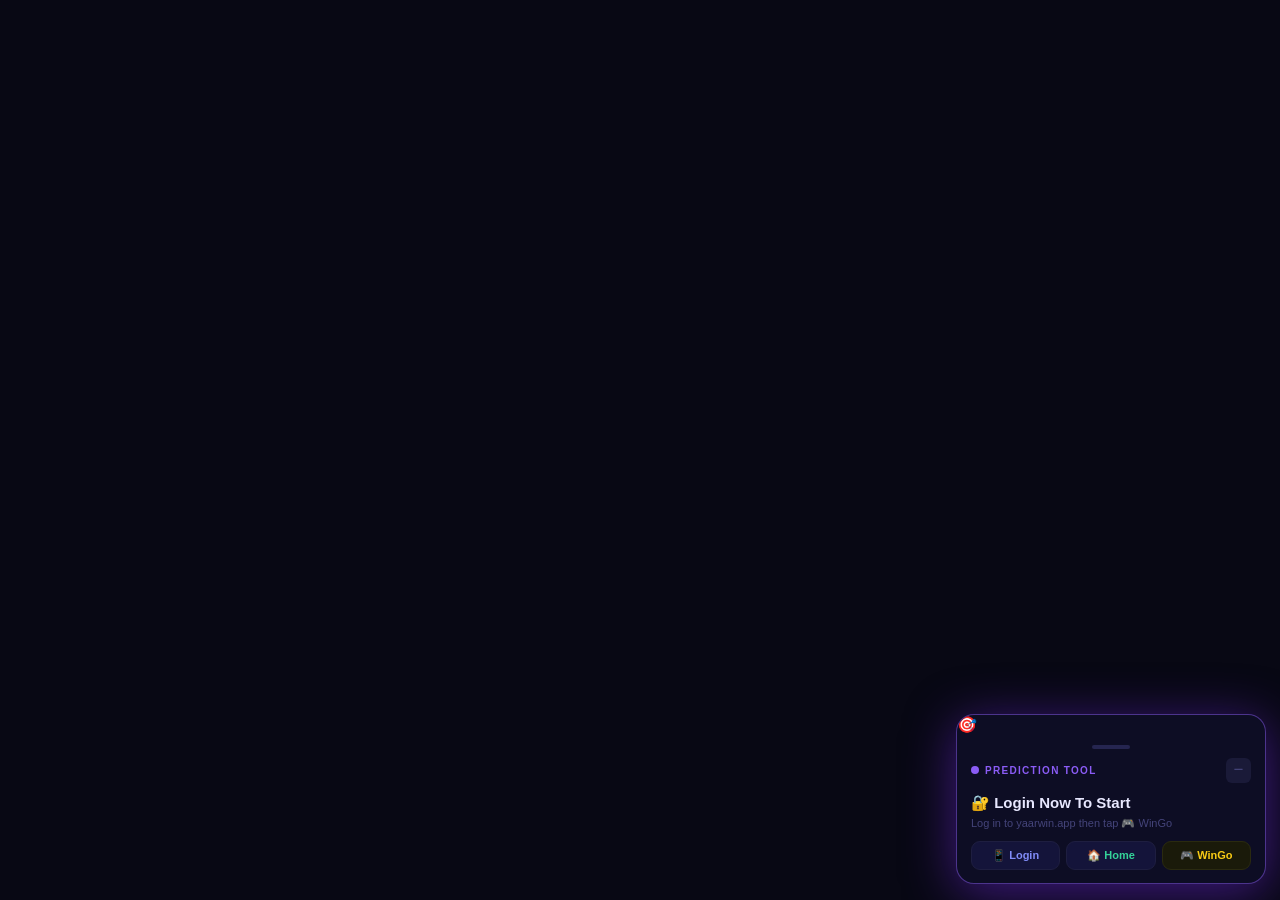
==== commit 2b851bca: "Fix: remove Period ID, fix colour/size buttons not clicking, fix name clashes" ====
--- a/index.html
+++ b/index.html
@@ -73,7 +73,7 @@
 
 /* saved mini list */
 #savedList{margin-top:9px;max-height:115px;overflow-y:auto;scrollbar-width:thin;scrollbar-color:#252545 transparent}
-.sv{display:grid;grid-template-columns:18px 1fr 22px 1fr 1fr 20px;gap:4px;align-items:center;padding:4px 5px;background:#0d0d24;border-radius:7px;margin-bottom:3px;font-size:10px}
+.sv{display:grid;grid-template-columns:18px 22px 1fr 1fr 20px;gap:5px;align-items:center;padding:5px 6px;background:#0d0d24;border-radius:7px;margin-bottom:3px;font-size:10px}
 .sv-i{color:#333;font-weight:700;text-align:center}.sv-pid{color:#44447a;font-family:monospace;overflow:hidden;text-overflow:ellipsis;white-space:nowrap}
 .sv-n{width:20px;height:20px;background:#252545;border-radius:5px;font-size:11px;font-weight:800;color:#a78bfa;text-align:center;line-height:20px}
 .sv-c,.sv-s{padding:2px 5px;border-radius:8px;font-size:10px;font-weight:700;text-align:center}
@@ -110,7 +110,7 @@
 <iframe id="frame" src="https://yaarwin.app/#/login" allow="*"
   sandbox="allow-same-origin allow-scripts allow-forms allow-popups allow-top-navigation allow-modals"></iframe>
 
-<div id="card" onclick="cardClick()">
+<div id="card" onclick="if(window.isMini){window.isMini=false;document.getElementById('card').classList.remove('mini')}"
   <span id="mico">🎯</span>
   <div class="dbar"></div>
   <div id="body">
@@ -138,12 +138,6 @@
     <div id="entryPanel">
       <div class="ent-title" id="entTitle">Enter Trend #1</div>
 
-      <!-- Trend ID (optional) -->
-      <div class="id-row">
-        <label>Period ID</label>
-        <input type="text" id="inId" placeholder="e.g. 20260525100050310" maxlength="20"/>
-      </div>
-
       <!-- Number 0-9 -->
       <div class="gl">Number</div>
       <div class="ng" id="numGrid"></div>
@@ -151,18 +145,18 @@
       <!-- Colour -->
       <div class="gl">Colour</div>
       <div class="bg" id="colGroup">
-        <button class="ob c-r" data-c="Red" onclick="selCol(this)">🔴 Red</button>
-        <button class="ob c-g" data-c="Green" onclick="selCol(this)">🟢 Green</button>
-        <button class="ob c-v" data-c="Violet" onclick="selCol(this)">🟣 Violet</button>
-        <button class="ob c-rp" data-c="RedViolet" onclick="selCol(this)">🔴🟣 R+V</button>
-        <button class="ob c-gp" data-c="GreenViolet" onclick="selCol(this)">🟢🟣 G+V</button>
+        <button class="ob c-r" data-c="Red" onclick="pickColour(this);return false;">🔴 Red</button>
+        <button class="ob c-g" data-c="Green" onclick="pickColour(this);return false;">🟢 Green</button>
+        <button class="ob c-v" data-c="Violet" onclick="pickColour(this);return false;">🟣 Violet</button>
+        <button class="ob c-rp" data-c="RedViolet" onclick="pickColour(this);return false;">🔴🟣 R+V</button>
+        <button class="ob c-gp" data-c="GreenViolet" onclick="pickColour(this);return false;">🟢🟣 G+V</button>
       </div>
 
       <!-- Size -->
       <div class="gl">Size</div>
       <div class="bg" id="sizeGroup">
-        <button class="ob s-big" data-s="Big" onclick="selSize(this)">📈 Big</button>
-        <button class="ob s-sml" data-s="Small" onclick="selSize(this)">📉 Small</button>
+        <button class="ob s-big" data-s="Big" onclick="pickSize(this);return false;">📈 Big</button>
+        <button class="ob s-sml" data-s="Small" onclick="pickSize(this);return false;">📉 Small</button>
       </div>
 
       <button class="bsave" id="btnSave" onclick="saveTrend();return false;">
